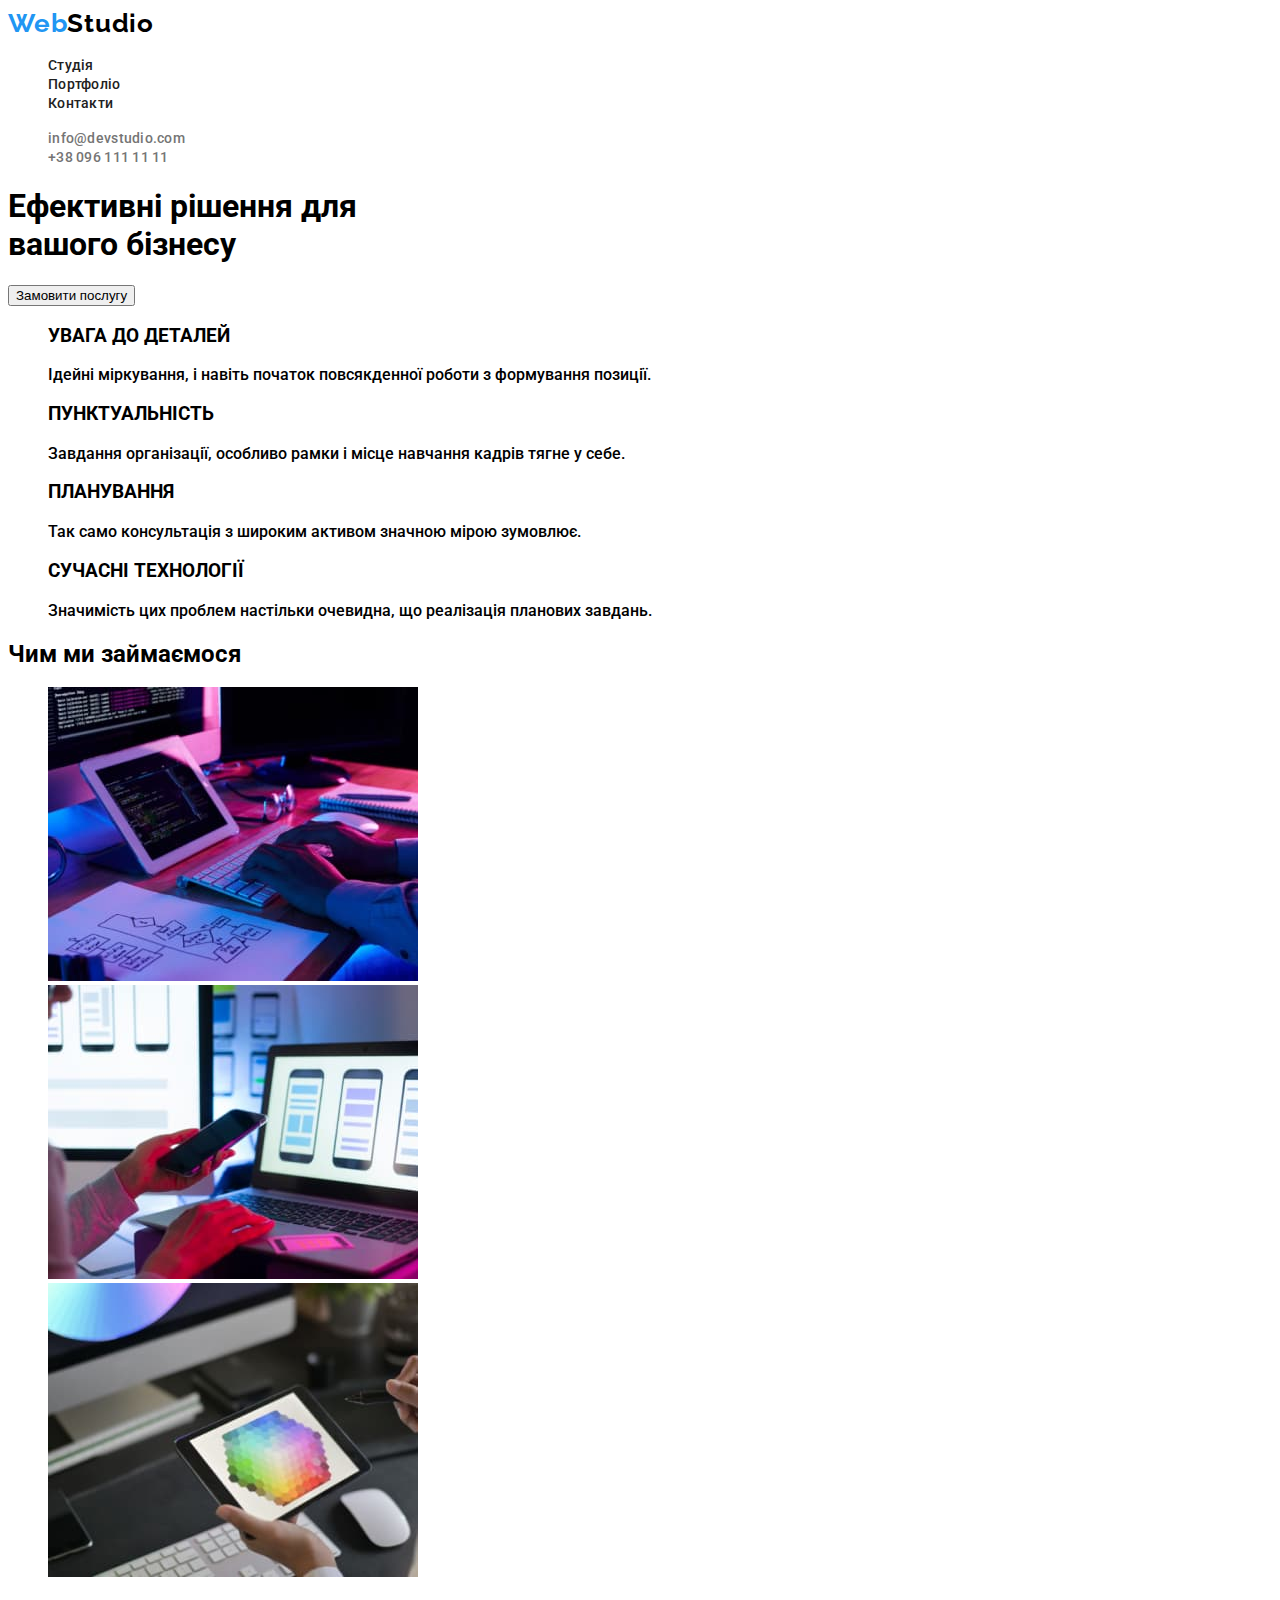
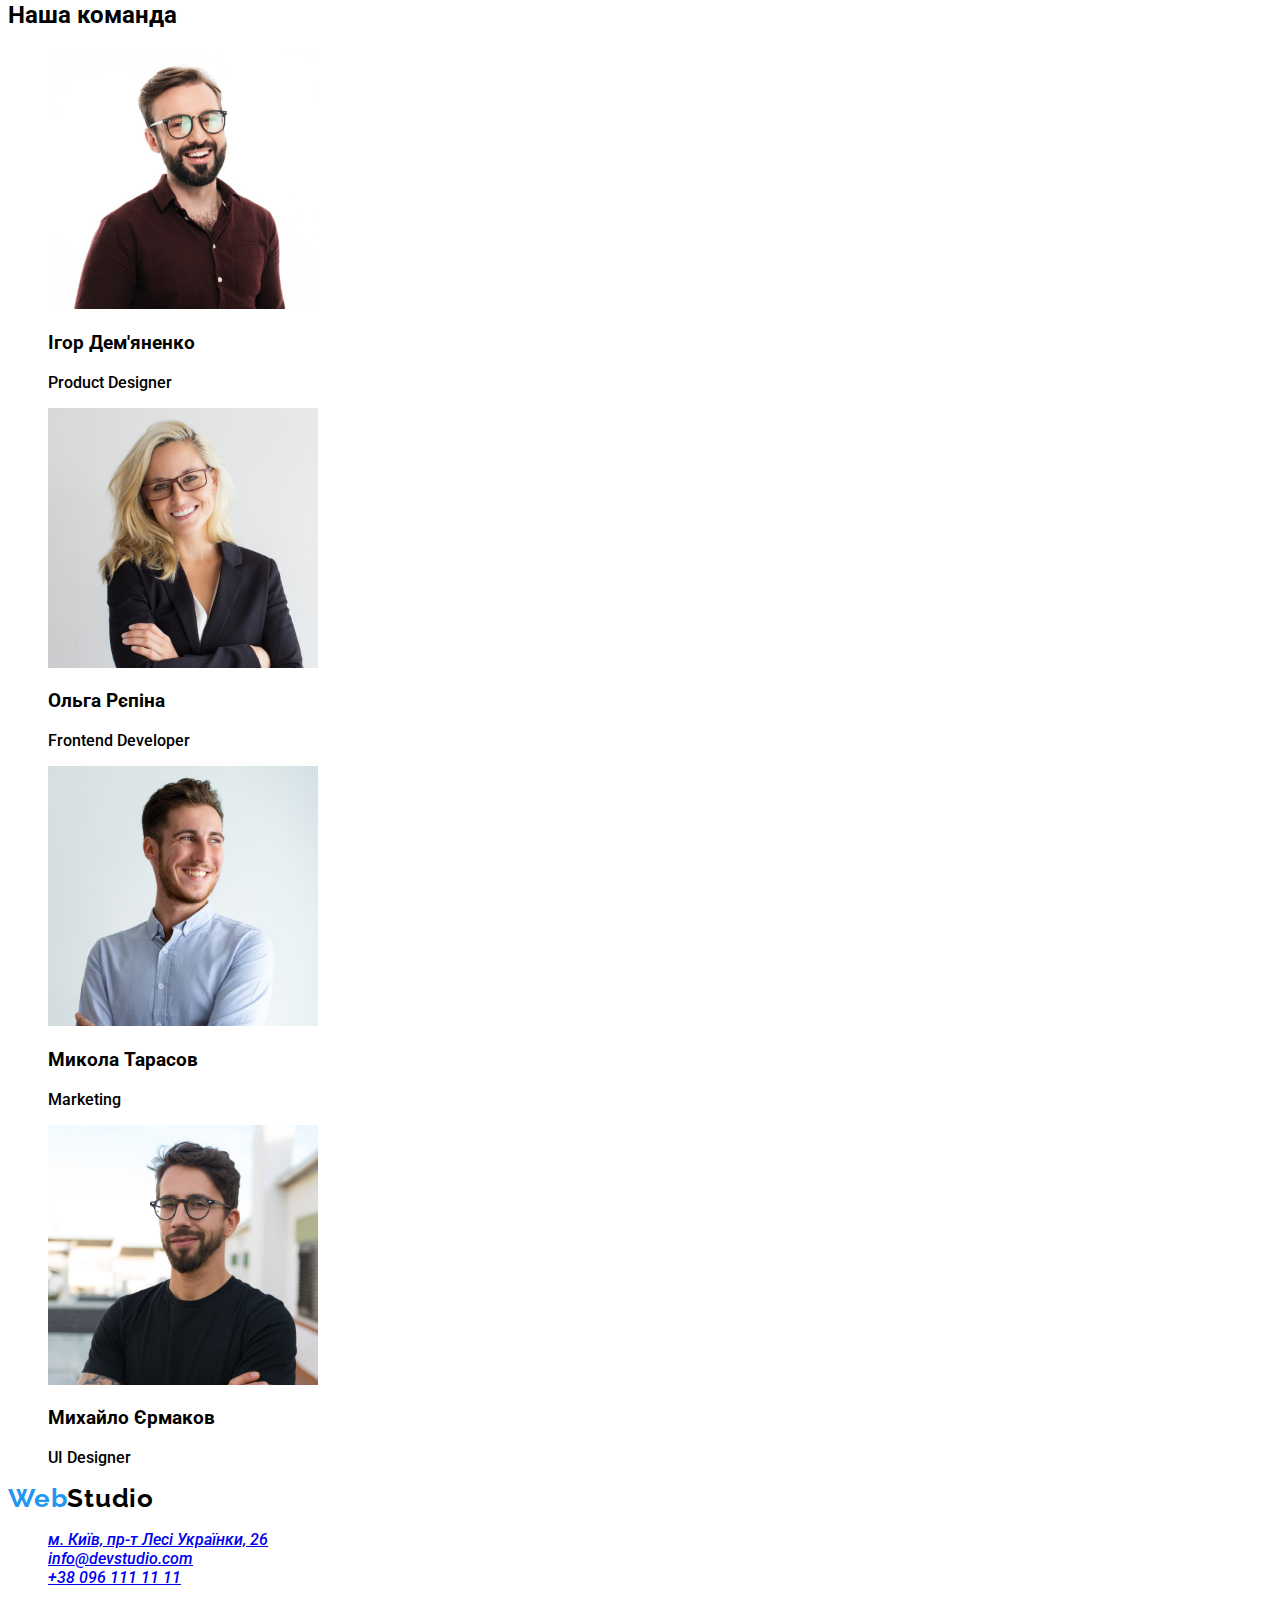
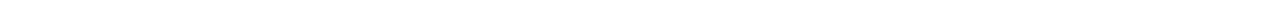
==== index.html @ c60558d8 "setting css" ====
<!DOCTYPE html>
<html lang="uk">
<head>
    <meta charset="UTF-8">
    <meta http-equiv="X-UA-Compatible" content="IE=edge">
    <meta name="viewport" content="width=device-width, initial-scale=1.0">
    <link rel="preconnect" href="https://fonts.googleapis.com">
    <link rel="preconnect" href="https://fonts.gstatic.com" crossorigin>
    <link href="https://fonts.googleapis.com/css2?family=Raleway:wght@700&family=Roboto:wght@400;500;700;900&display=swap" rel="stylesheet">
    <title>WebStudio</title>
    <link rel="stylesheet" href="./css/style.css">
</head>
<body>
    <header class="header">
        <a href="./index.html" class="header-content"><span class="web-content">Web</span>Studio</a>
        <nav class="header-nav">
            <ul class="header-list list">
                <li class="header-item"><a href="./index.html" class="header-link link">Студія</a></li>
                <li class="header-item"><a href="./portfolio.html" class="header-link link">Портфоліо</a></li>
                <li class="header-item"><a href="#address" class="header-link link">Контакти</a></li>
            </ul>
        </nav>
        <ul class="header-contact">
            <li class="header-item list"><a href="mailto:info@devstudio.com" class="mail link">info@devstudio.com</a></li>
            <li class="header-item list"><a href="tel:+380961111111" class="contact link">+38 096 111 11 11</a></li>
        </ul>
    </header>
    <main>
        <!--Шапка-->
        <section>
            <h1 class="title">Ефективні рішення для<br> вашого бізнесу</h1>
            <button type="button">Замовити послугу</button>
        </section>
        <section>
            <!--Особливості-->
            <ul class="">
                <li class="list">
                    <h3>УВАГА ДО ДЕТАЛЕЙ</h3>
                    <p class="text">Ідейні міркування, і навіть початок повсякденної роботи з формування позиції.</p>
                </li>
                <li class="list">
                    <h3>ПУНКТУАЛЬНІСТЬ</h3>
                    <p class="text">Завдання організації, особливо рамки і місце навчання кадрів тягне у себе.</p>
                </li>
                <li class="list">
                    <h3>ПЛАНУВАННЯ</h3>
                    <p class="text">Так само консультація з широким активом значною мірою зумовлює.</p>
                </li>
                <li class="list">
                    <h3>СУЧАСНІ ТЕХНОЛОГІЇ</h3>
                    <p class="text">Значимість цих проблем настільки очевидна, що реалізація планових завдань.</p>
                </li>
            </ul>
        </section>
        <section>
            <!--Чим ми займаємося-->
            <h2>Чим ми займаємося</h2>
            <ul class="">
                <li class="list"><img src="./images/чим_ми_займаємося/box1.jpg" alt="додаток для компютера" width="370" height="294"></li>
                <li class="list"><img src="./images/чим_ми_займаємося/box2.jpg" alt="додаток для телефона" width="370" height="294"></li>
                <li class="list"><img src="./images/чим_ми_займаємося/box3.jpg" alt="додаток для планшету" width="370" height="294"></li>
            </ul>
        </section>
        <section>
            <!--Наша команда-->
            <h2>Наша команда</h2>
            <ul class="">
                <li class="list">
                    <img src="./images/наша_команда/команда1.jpg" alt="Ігор Дем'яненко" width="270" height="260">
                    <h3>Ігор Дем'яненко</h3>
                    <p class="text">Product Designer</p>
                </li>
                <li class="list">
                    <img src="./images/наша_команда/команда2.jpg" alt="Ольга Рєпіна" width="270" height="260">
                    <h3>Ольга Рєпіна</h3>
                    <p class="text">Frontend Developer</p>
                </li>
                <li class="list">
                    <img src="./images/наша_команда/команда3.jpg" alt="Микола Тарасов" width="270" height="260">
                    <h3>Микола Тарасов</h3>
                    <p class="text">Marketing</p>
                </li>
                <li class="list">
                    <img src="./images/наша_команда/команда4.jpg" alt="Михайло Єрмаков" width="270" height="260">
                    <h3>Михайло Єрмаков</h3>
                    <p class="text">UI Designer</p>
                </li>
            </ul>
        </section>
    </main>
    <footer class="footer">
        <a href="./index.html" class="footer-content"><span class="web-content">Web</span>Studio</a>
        <address id="address">
        <ul class="">
            <li class="footer-item list"><a href="https://goo.gl/maps/LxJnKi2YJGoGmcJx7" target=”_blank” rel="nofollow noopener noreferrer" class="address">м. Київ, пр-т Лесі Українки, 26</a></li>
            <li class="footer-item list"><a href="mailto:info@devstudio.com" class="mail">info@devstudio.com</a></li>
            <li class="footer-item list"><a href="tel:+380961111111" class="contact">+38 096 111 11 11</a></li>
        </ul>
        </address>
    </footer>
</body>
</html>
---- css/style.css ----
:root {
    --secondary-text-color: #212121;
    --accent-color: #2196F3;
}

body {
    font-family: "Roboto", sans-serif;
    font-weight: 500;
}

.list {
    list-style: none;
}

.link {
    text-decoration: none;
}

.header {
    background-color: #ffffff;
    text-decoration: none;
}

.header-content,
.footer-content {
    font-family: 'Raleway';
    font-style: normal;
    font-weight: 700;
    font-size: 26px;
    line-height: 31px;
    letter-spacing: 0.03em;
    color: #000000;
    text-decoration: none;
}

.web-content {
    color: #2196F3;
}

.link:hover,
.link:focus {
    color: var(--accent-color);
}

.header-link {
    font-style: normal;
    font-size: 14px;
    line-height: 16px;
    letter-spacing: 0.02em;
    color: var(--secondary-text-color);
}

.header-contact a {
    font-size: 14px;
    line-height: 16px;
    letter-spacing: 0.02em;
    color: #757575;
}
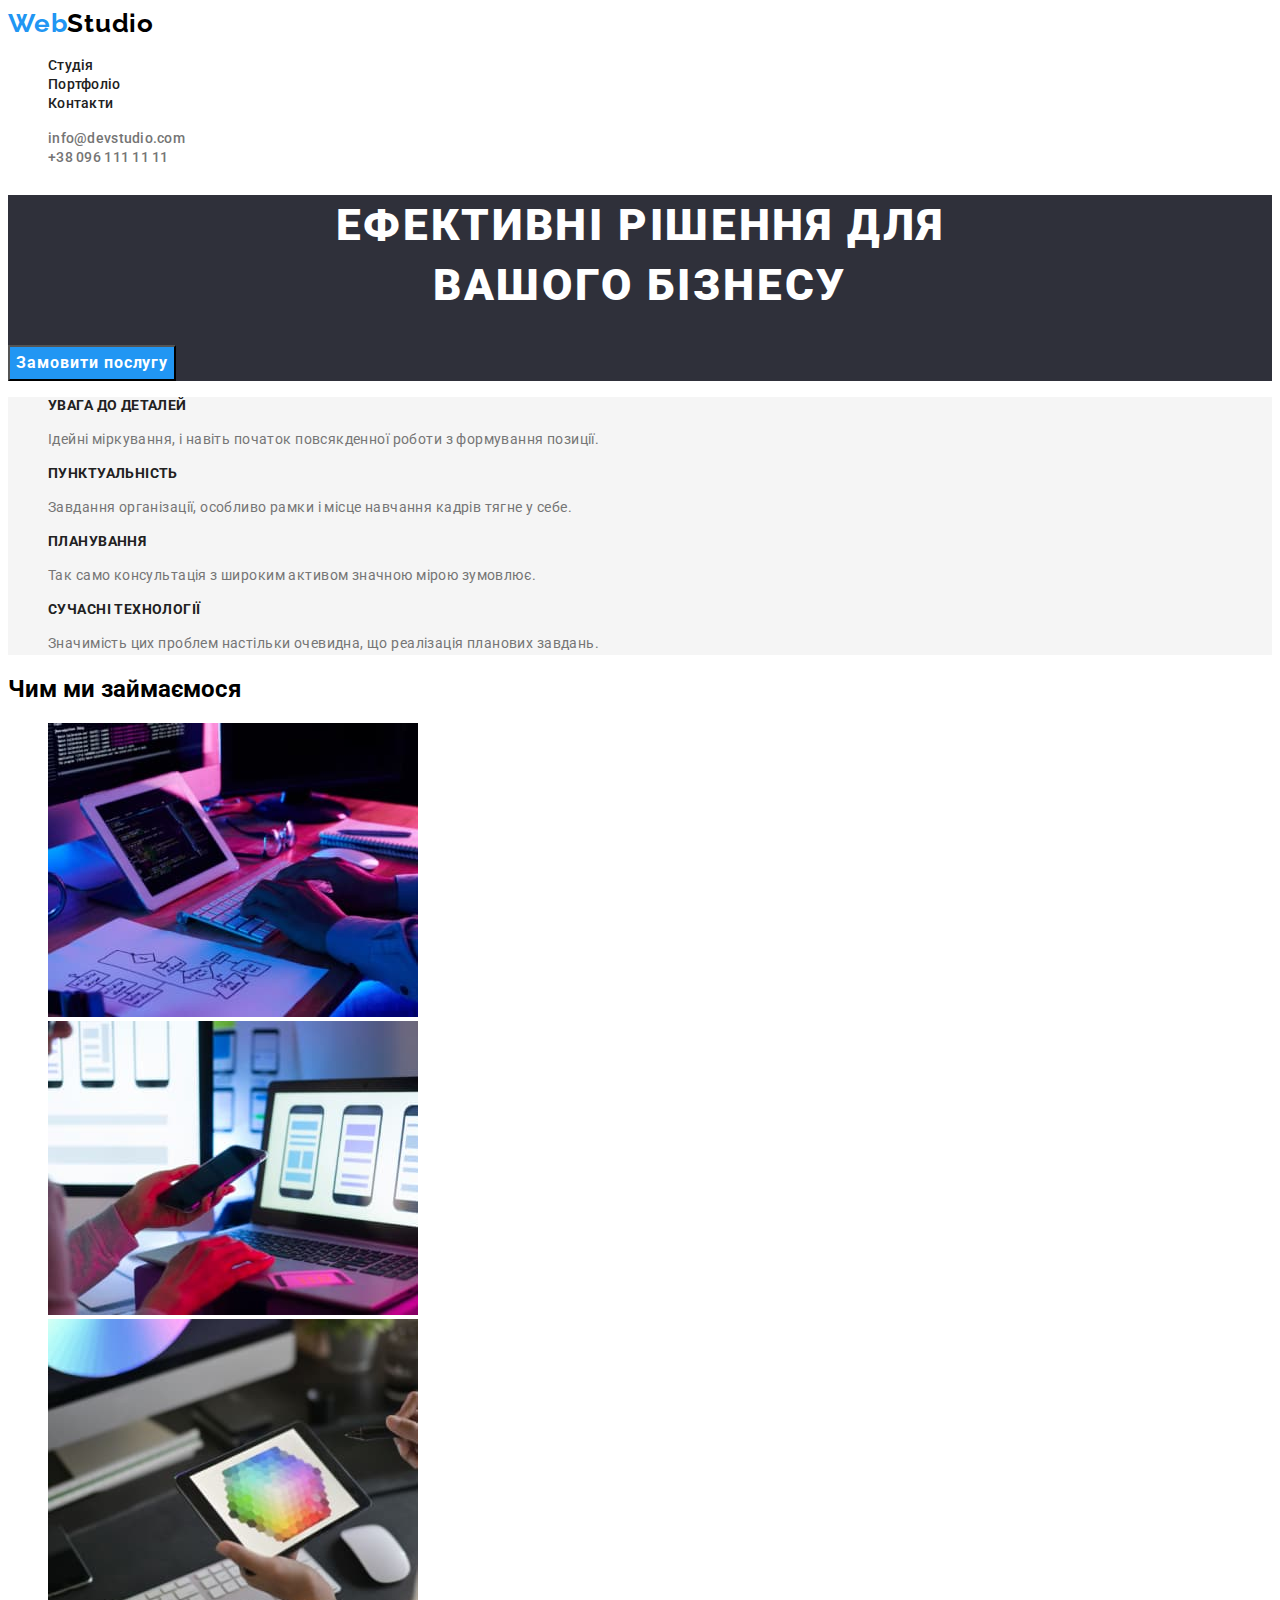
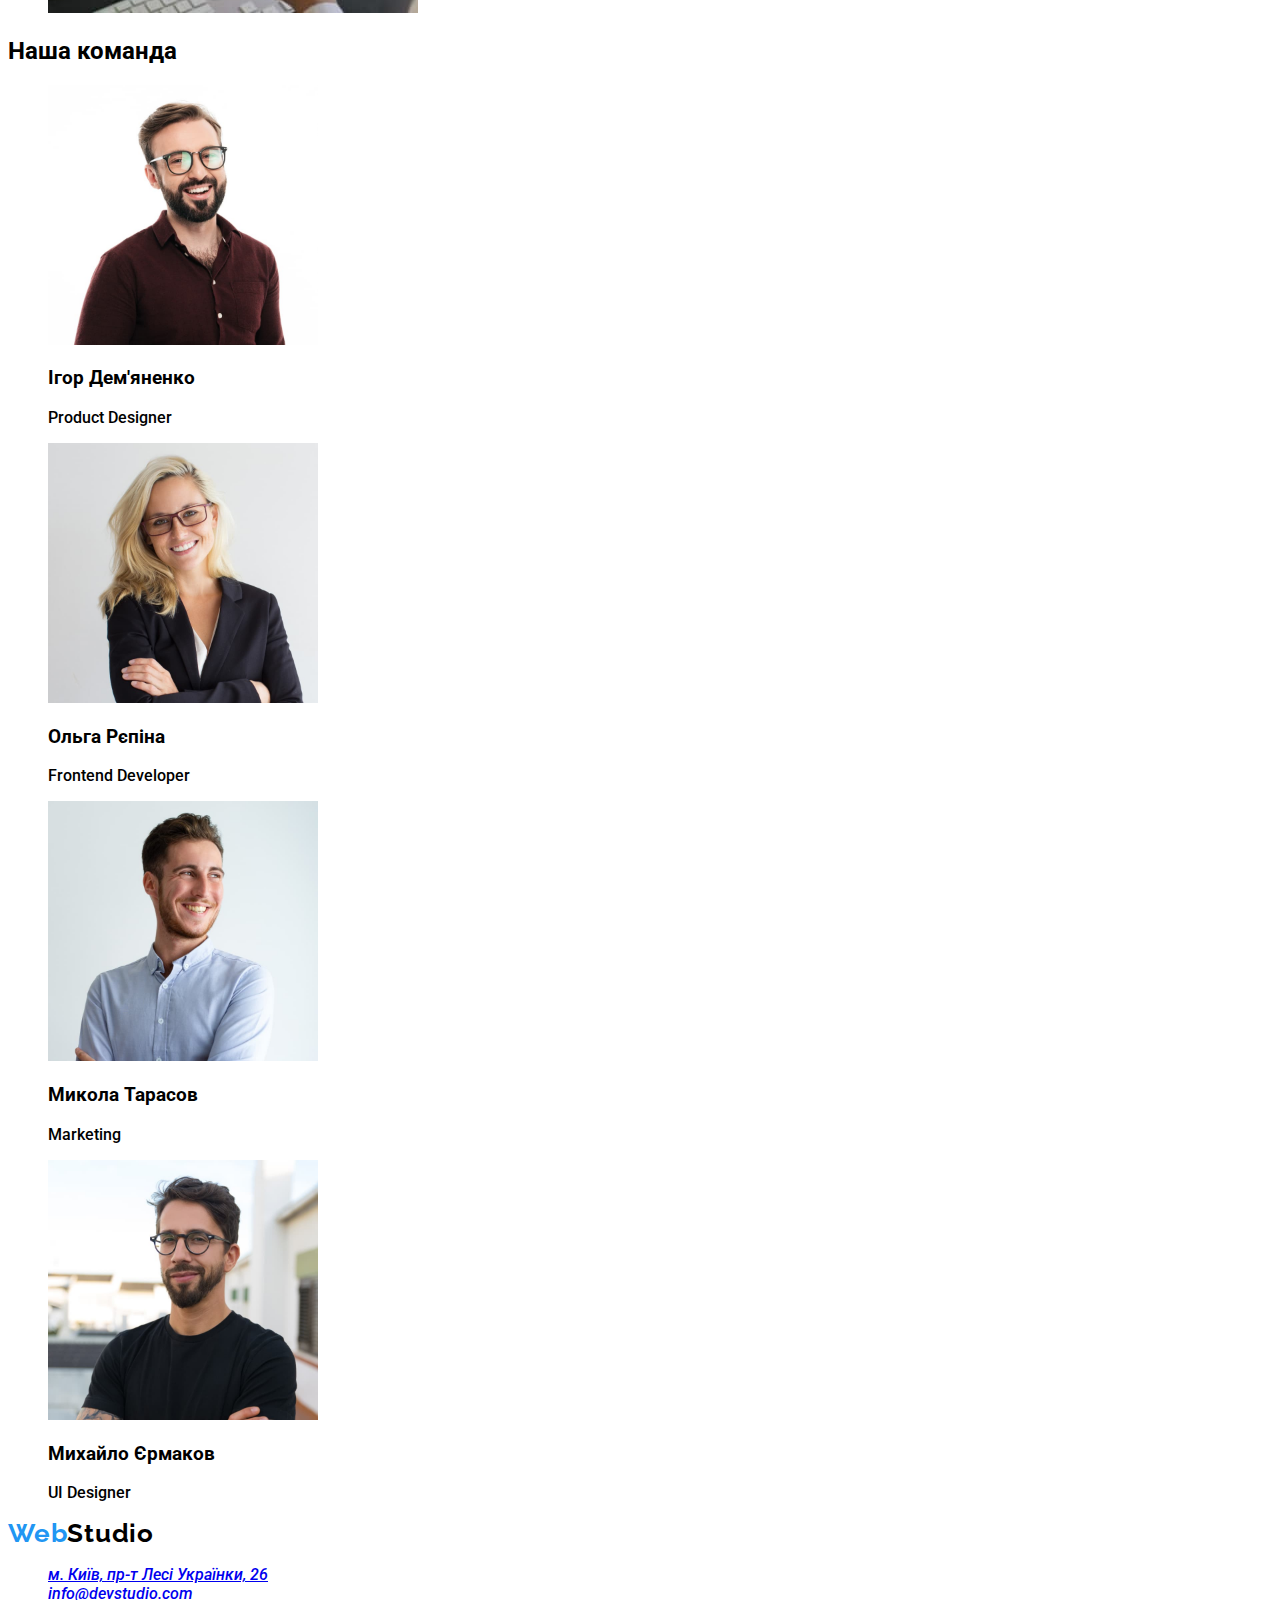
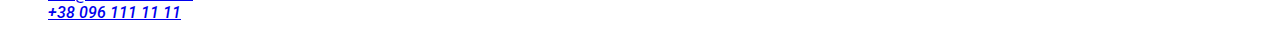
==== commit 20e71987: "setting css continuation" ====
--- a/index.html
+++ b/index.html
@@ -25,30 +25,30 @@
             <li class="header-item list"><a href="tel:+380961111111" class="contact link">+38 096 111 11 11</a></li>
         </ul>
     </header>
-    <main>
+    <main class="main">
         <!--Шапка-->
-        <section>
+        <section class="hero-title">
             <h1 class="title">Ефективні рішення для<br> вашого бізнесу</h1>
-            <button type="button">Замовити послугу</button>
+            <button type="button" class="hero-btn">Замовити послугу</button>
         </section>
-        <section>
-            <!--Особливості-->
-            <ul class="">
-                <li class="list">
-                    <h3>УВАГА ДО ДЕТАЛЕЙ</h3>
-                    <p class="text">Ідейні міркування, і навіть початок повсякденної роботи з формування позиції.</p>
+        <!--Особливості-->
+        <section class="features">
+            <ul class="-lisfeaturest">
+                <li class="features-item list">
+                    <h3 class="features-title">УВАГА ДО ДЕТАЛЕЙ</h3>
+                    <p class="features-text">Ідейні міркування, і навіть початок повсякденної роботи з формування позиції.</p>
                 </li>
-                <li class="list">
-                    <h3>ПУНКТУАЛЬНІСТЬ</h3>
-                    <p class="text">Завдання організації, особливо рамки і місце навчання кадрів тягне у себе.</p>
+                <li class="features-item list">
+                    <h3 class="features-title">ПУНКТУАЛЬНІСТЬ</h3>
+                    <p class="features-text">Завдання організації, особливо рамки і місце навчання кадрів тягне у себе.</p>
                 </li>
-                <li class="list">
-                    <h3>ПЛАНУВАННЯ</h3>
-                    <p class="text">Так само консультація з широким активом значною мірою зумовлює.</p>
+                <li class="features-item list">
+                    <h3 class="features-title">ПЛАНУВАННЯ</h3>
+                    <p class="features-text">Так само консультація з широким активом значною мірою зумовлює.</p>
                 </li>
-                <li class="list">
-                    <h3>СУЧАСНІ ТЕХНОЛОГІЇ</h3>
-                    <p class="text">Значимість цих проблем настільки очевидна, що реалізація планових завдань.</p>
+                <li class="features-item list">
+                    <h3 class="features-title">СУЧАСНІ ТЕХНОЛОГІЇ</h3>
+                    <p class="features-text">Значимість цих проблем настільки очевидна, що реалізація планових завдань.</p>
                 </li>
             </ul>
         </section>
@@ -91,7 +91,7 @@
     <footer class="footer">
         <a href="./index.html" class="footer-content"><span class="web-content">Web</span>Studio</a>
         <address id="address">
-        <ul class="">
+        <ul class="footer-contact">
             <li class="footer-item list"><a href="https://goo.gl/maps/LxJnKi2YJGoGmcJx7" target=”_blank” rel="nofollow noopener noreferrer" class="address">м. Київ, пр-т Лесі Українки, 26</a></li>
             <li class="footer-item list"><a href="mailto:info@devstudio.com" class="mail">info@devstudio.com</a></li>
             <li class="footer-item list"><a href="tel:+380961111111" class="contact">+38 096 111 11 11</a></li>
--- a/css/style.css
+++ b/css/style.css
@@ -15,6 +15,8 @@
 .link {
     text-decoration: none;
 }
+
+/* header */
 
 .header {
     background-color: #ffffff;
@@ -34,7 +36,7 @@
 }
 
 .web-content {
-    color: #2196F3;
+    color: var(--accent-color);
 }
 
 .link:hover,
@@ -55,4 +57,63 @@
     line-height: 16px;
     letter-spacing: 0.02em;
     color: #757575;
-}+}
+
+/* main */
+
+.hero-title,
+.title {
+    font-family: 'Roboto';
+    font-style: normal;
+    font-weight: 900;
+    font-size: 44px;
+    line-height: 60px;
+    text-align: center;
+    letter-spacing: 0.06em;
+    text-transform: uppercase;
+    color: #FFFFFF;
+    background-color: #2F303A;
+}
+
+.hero-btn, .button{
+    font-family: 'Roboto';
+    font-style: normal;
+    font-weight: 700;
+    font-size: 16px;
+    line-height: 30px;
+    display: flex;
+    align-items: center;
+    text-align: center;
+    letter-spacing: 0.06em;
+    background-color: #2196F3;
+    color: #FFFFFF;
+}
+
+/* особливості */
+
+.features {
+    background-color: #F5F5F5;
+}
+
+.features-title {
+    font-family: 'Roboto';
+    font-style: normal;
+    font-weight: 700;
+    font-size: 14px;
+    line-height: 16px;
+    letter-spacing: 0.03em;
+    text-transform: uppercase;
+    color: #212121;
+}
+
+.features-text {
+    font-family: 'Roboto';
+    font-style: normal;
+    font-weight: 400;
+    font-size: 14px;
+    line-height: 24px;
+    letter-spacing: 0.03em;
+    color: #757575;
+}
+
+/* Чим ми займаємося */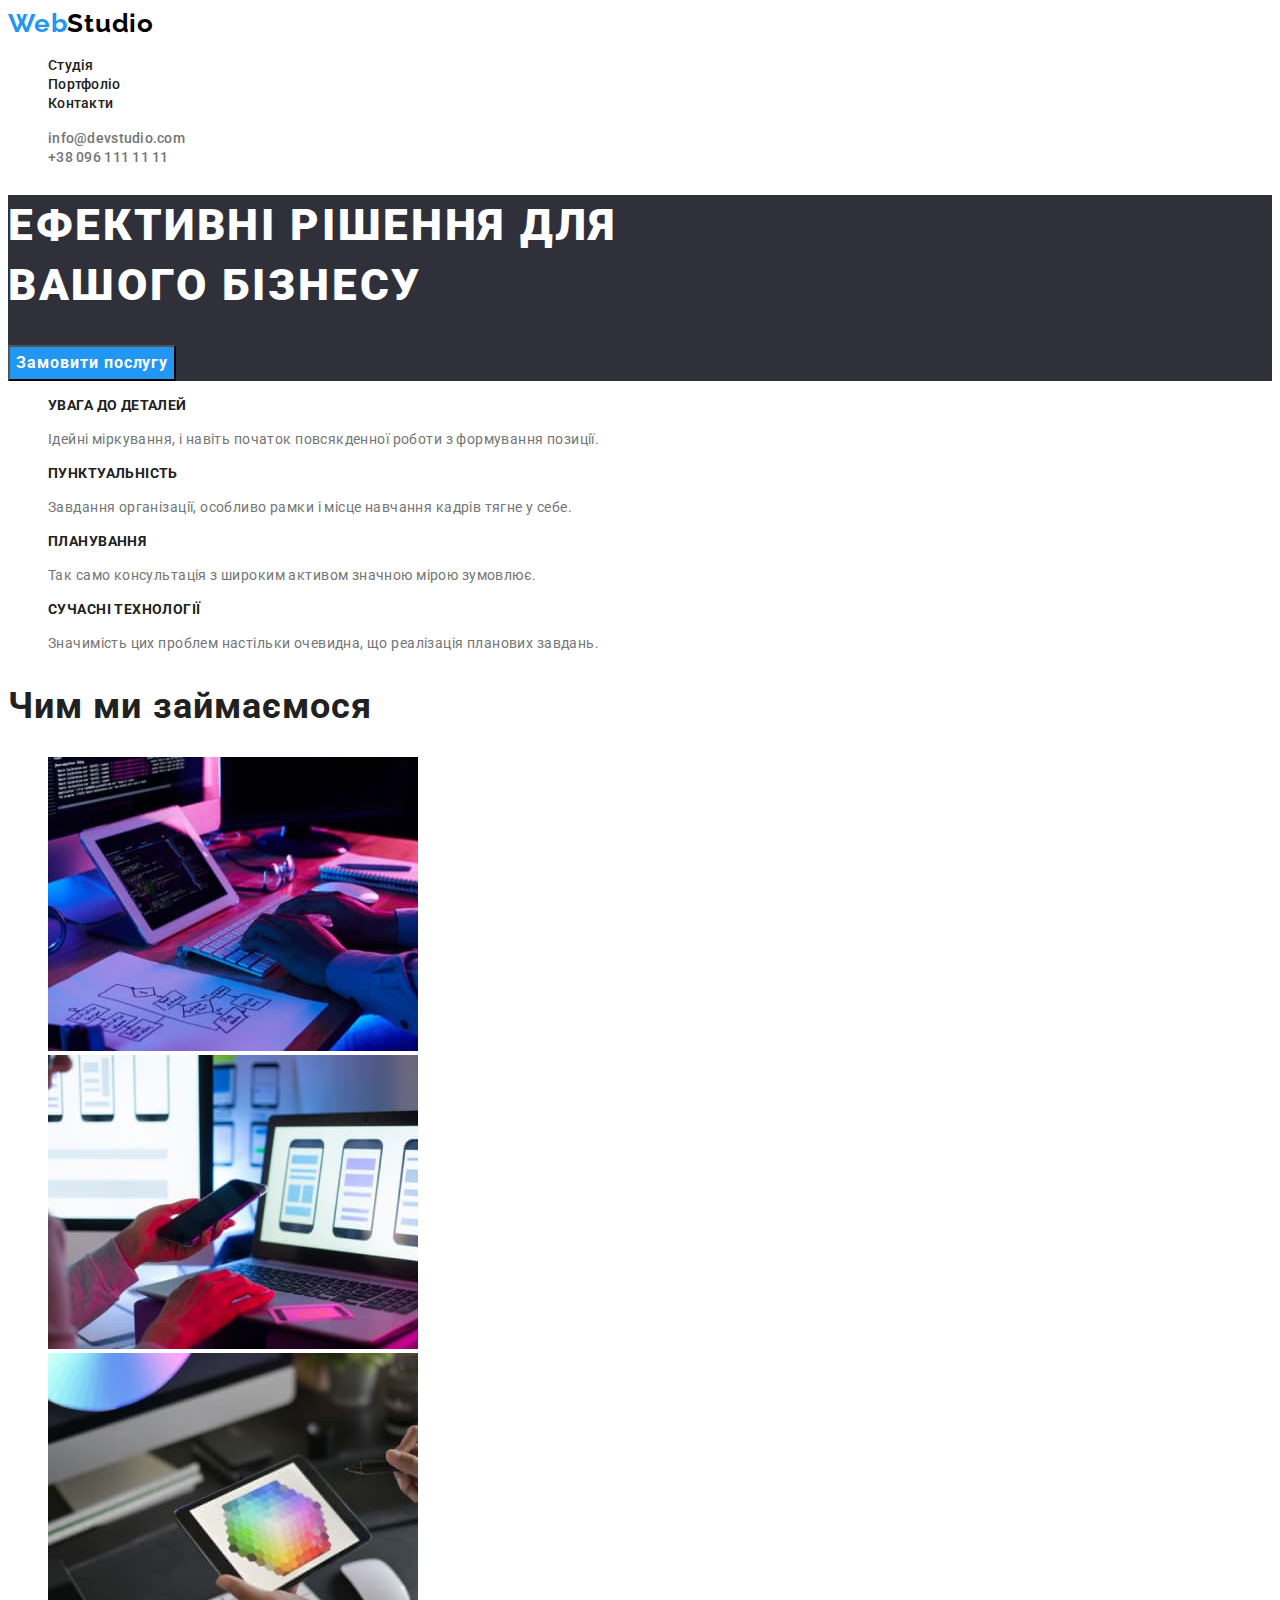
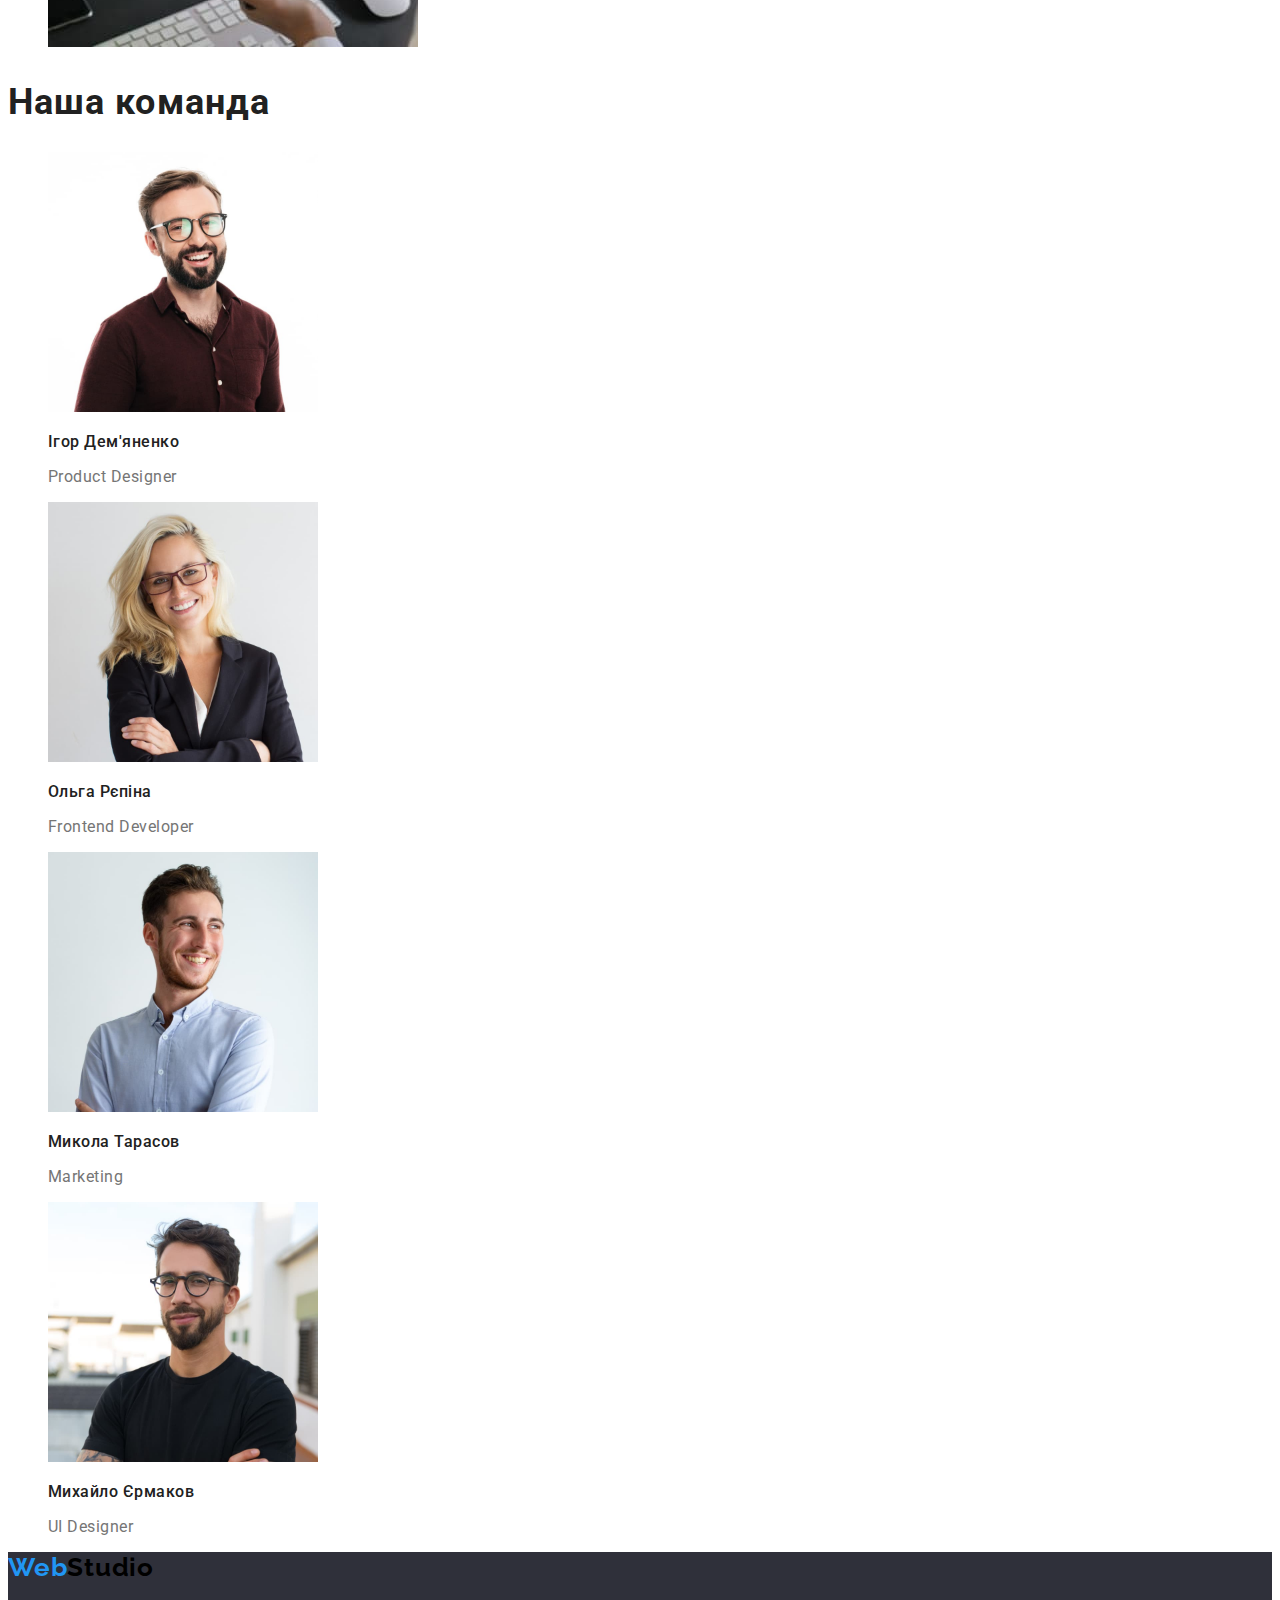
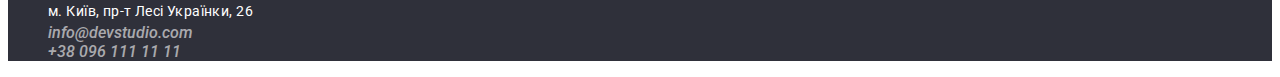
==== commit 4cb4b613: "stylization" ====
--- a/index.html
+++ b/index.html
@@ -33,7 +33,8 @@
         </section>
         <!--Особливості-->
         <section class="features">
-            <ul class="-lisfeaturest">
+            <h2 class="visually-hidden">Особливості</h2>
+            <ul class="features-list">
                 <li class="features-item list">
                     <h3 class="features-title">УВАГА ДО ДЕТАЛЕЙ</h3>
                     <p class="features-text">Ідейні міркування, і навіть початок повсякденної роботи з формування позиції.</p>
@@ -52,37 +53,37 @@
                 </li>
             </ul>
         </section>
-        <section>
-            <!--Чим ми займаємося-->
-            <h2>Чим ми займаємося</h2>
-            <ul class="">
-                <li class="list"><img src="./images/чим_ми_займаємося/box1.jpg" alt="додаток для компютера" width="370" height="294"></li>
-                <li class="list"><img src="./images/чим_ми_займаємося/box2.jpg" alt="додаток для телефона" width="370" height="294"></li>
-                <li class="list"><img src="./images/чим_ми_займаємося/box3.jpg" alt="додаток для планшету" width="370" height="294"></li>
+        <!--Чим ми займаємося-->
+        <section class="classes">
+            <h2 class="classes-title">Чим ми займаємося</h2>
+            <ul class="classes-list">
+                <li class="classes-item list"><img src="./images/чим_ми_займаємося/box1.jpg" alt="додаток для компютера" width="370" height="294" class="classes-box"></li>
+                <li class="classes-item list"><img src="./images/чим_ми_займаємося/box2.jpg" alt="додаток для телефона" width="370" height="294" class="classes-box"></li>
+                <li class="classes-item list"><img src="./images/чим_ми_займаємося/box3.jpg" alt="додаток для планшету" width="370" height="294" class="classes-box"></li>
             </ul>
         </section>
         <section>
             <!--Наша команда-->
-            <h2>Наша команда</h2>
-            <ul class="">
-                <li class="list">
-                    <img src="./images/наша_команда/команда1.jpg" alt="Ігор Дем'яненко" width="270" height="260">
-                    <h3>Ігор Дем'яненко</h3>
+            <h2 class="team-title">Наша команда</h2>
+            <ul class="team-list">
+                <li class="team-item list">
+                    <img src="./images/наша_команда/команда1.jpg" alt="Ігор Дем'яненко" width="270" height="260" class="team-card">
+                    <h3 class="our-team">Ігор Дем'яненко</h3>
                     <p class="text">Product Designer</p>
                 </li>
-                <li class="list">
-                    <img src="./images/наша_команда/команда2.jpg" alt="Ольга Рєпіна" width="270" height="260">
-                    <h3>Ольга Рєпіна</h3>
+                <li class="team-item list">
+                    <img src="./images/наша_команда/команда2.jpg" alt="Ольга Рєпіна" width="270" height="260" class="team-card">
+                    <h3 class="our-team">Ольга Рєпіна</h3>
                     <p class="text">Frontend Developer</p>
                 </li>
-                <li class="list">
-                    <img src="./images/наша_команда/команда3.jpg" alt="Микола Тарасов" width="270" height="260">
-                    <h3>Микола Тарасов</h3>
+                <li class="team-item list">
+                    <img src="./images/наша_команда/команда3.jpg" alt="Микола Тарасов" width="270" height="260" class="team-card">
+                    <h3 class="our-team">Микола Тарасов</h3>
                     <p class="text">Marketing</p>
                 </li>
-                <li class="list">
-                    <img src="./images/наша_команда/команда4.jpg" alt="Михайло Єрмаков" width="270" height="260">
-                    <h3>Михайло Єрмаков</h3>
+                <li class="team-item list">
+                    <img src="./images/наша_команда/команда4.jpg" alt="Михайло Єрмаков" width="270" height="260" class="team-card">
+                    <h3 class="our-team">Михайло Єрмаков</h3>
                     <p class="text">UI Designer</p>
                 </li>
             </ul>
@@ -93,8 +94,8 @@
         <address id="address">
         <ul class="footer-contact">
             <li class="footer-item list"><a href="https://goo.gl/maps/LxJnKi2YJGoGmcJx7" target=”_blank” rel="nofollow noopener noreferrer" class="address">м. Київ, пр-т Лесі Українки, 26</a></li>
-            <li class="footer-item list"><a href="mailto:info@devstudio.com" class="mail">info@devstudio.com</a></li>
-            <li class="footer-item list"><a href="tel:+380961111111" class="contact">+38 096 111 11 11</a></li>
+            <li class="footer-items list"><a href="mailto:info@devstudio.com" class="mail">info@devstudio.com</a></li>
+            <li class="footer-items list"><a href="tel:+380961111111" class="contact">+38 096 111 11 11</a></li>
         </ul>
         </address>
     </footer>
--- a/css/style.css
+++ b/css/style.css
@@ -1,5 +1,6 @@
 :root {
     --secondary-text-color: #212121;
+    --secondary-bcg-color: #F5F5F5;
     --accent-color: #2196F3;
 }
 
@@ -68,7 +69,7 @@
     font-weight: 900;
     font-size: 44px;
     line-height: 60px;
-    text-align: center;
+    /* text-align: center; */
     letter-spacing: 0.06em;
     text-transform: uppercase;
     color: #FFFFFF;
@@ -91,8 +92,22 @@
 
 /* особливості */
 
-.features {
-    background-color: #F5F5F5;
+.features,
+.classes {
+    color: var(--secondary-bcg-color);
+}
+
+.visually-hidden {
+    position: absolute;
+    white-space: nowrap;
+    width: 1px;
+    height: 1px;
+    overflow: hidden;
+    border: 0;
+    padding: 0;
+    clip: rect(0 0 0 0);
+    clip-path: inset(50%);
+    margin: -1px;
 }
 
 .features-title {
@@ -103,7 +118,7 @@
     line-height: 16px;
     letter-spacing: 0.03em;
     text-transform: uppercase;
-    color: #212121;
+    color: var(--secondary-text-color);
 }
 
 .features-text {
@@ -116,4 +131,72 @@
     color: #757575;
 }
 
-/* Чим ми займаємося */+/* чим ми займаємося */
+
+.classes-title {
+    font-family: 'Roboto';
+    font-style: normal;
+    font-weight: 700;
+    font-size: 36px;
+    line-height: 42px;
+    /* text-align: center; */
+    letter-spacing: 0.03em;
+    color: var(--secondary-text-color);
+}
+
+/* наша команда */
+
+.team-title {
+    font-family: 'Roboto';
+    font-style: normal;
+    font-weight: 700;
+    font-size: 36px;
+    line-height: 42px;
+    /* text-align: center; */
+    letter-spacing: 0.03em;
+    color: var(--secondary-text-color)
+}
+
+.our-team {
+    font-family: 'Roboto';
+    font-style: normal;
+    font-weight: 500;
+    font-size: 16px;
+    line-height: 19px;
+    /* text-align: center; */
+    letter-spacing: 0.03em;
+    color: var(--secondary-text-color)
+}
+
+.text {
+    font-family: 'Roboto';
+    font-style: normal;
+    font-weight: 400;
+    font-size: 16px;
+    line-height: 19px;
+    /* text-align: center; */
+    letter-spacing: 0.03em;
+    color: #757575;
+}
+
+/* footer */
+
+.footer {
+    background-color: #2F303A;
+}
+
+.footer-item a {
+    font-family: 'Roboto';
+    font-style: normal;
+    font-weight: 400;
+    font-size: 14px;
+    line-height: 24px;
+    letter-spacing: 0.03em;
+    text-decoration: none;
+    color: #FFFFFF;
+}
+
+.footer-items a {
+    text-decoration: none;
+    color: rgba(255, 255, 255, 0.6);
+}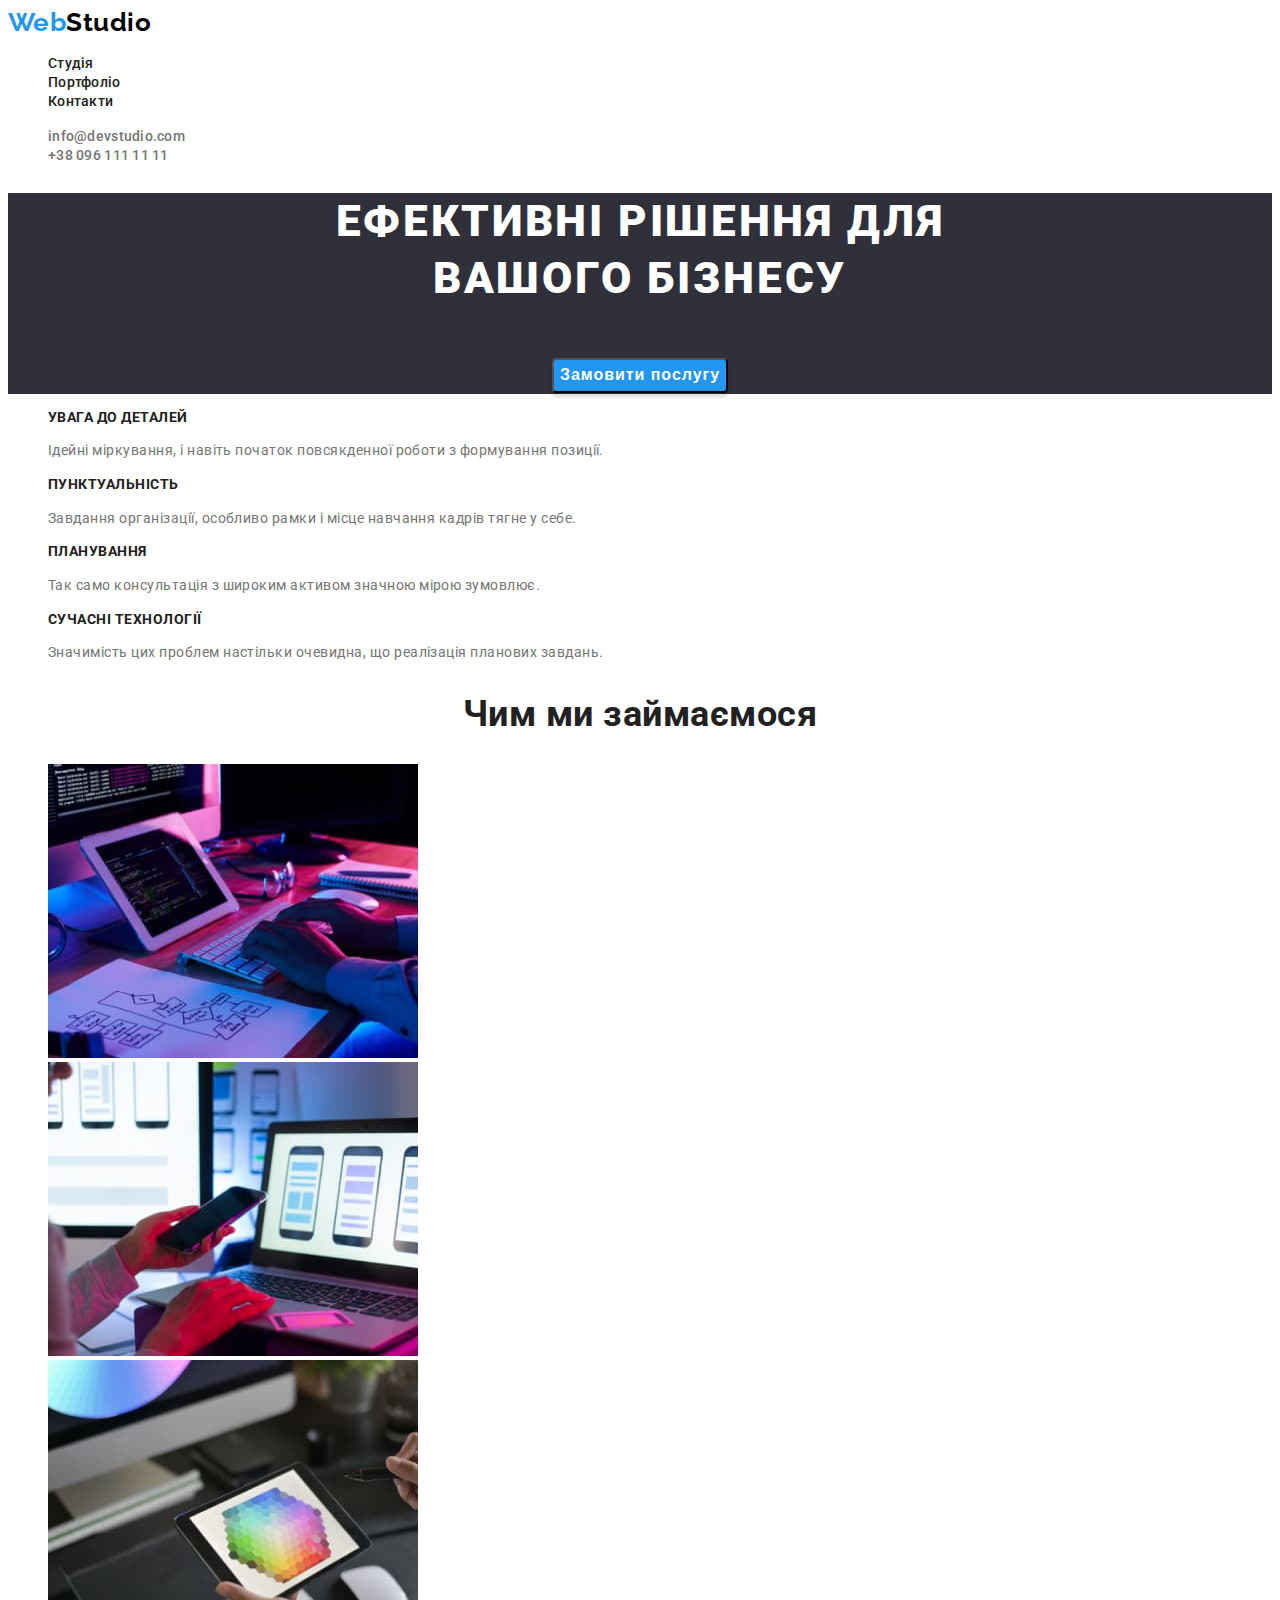
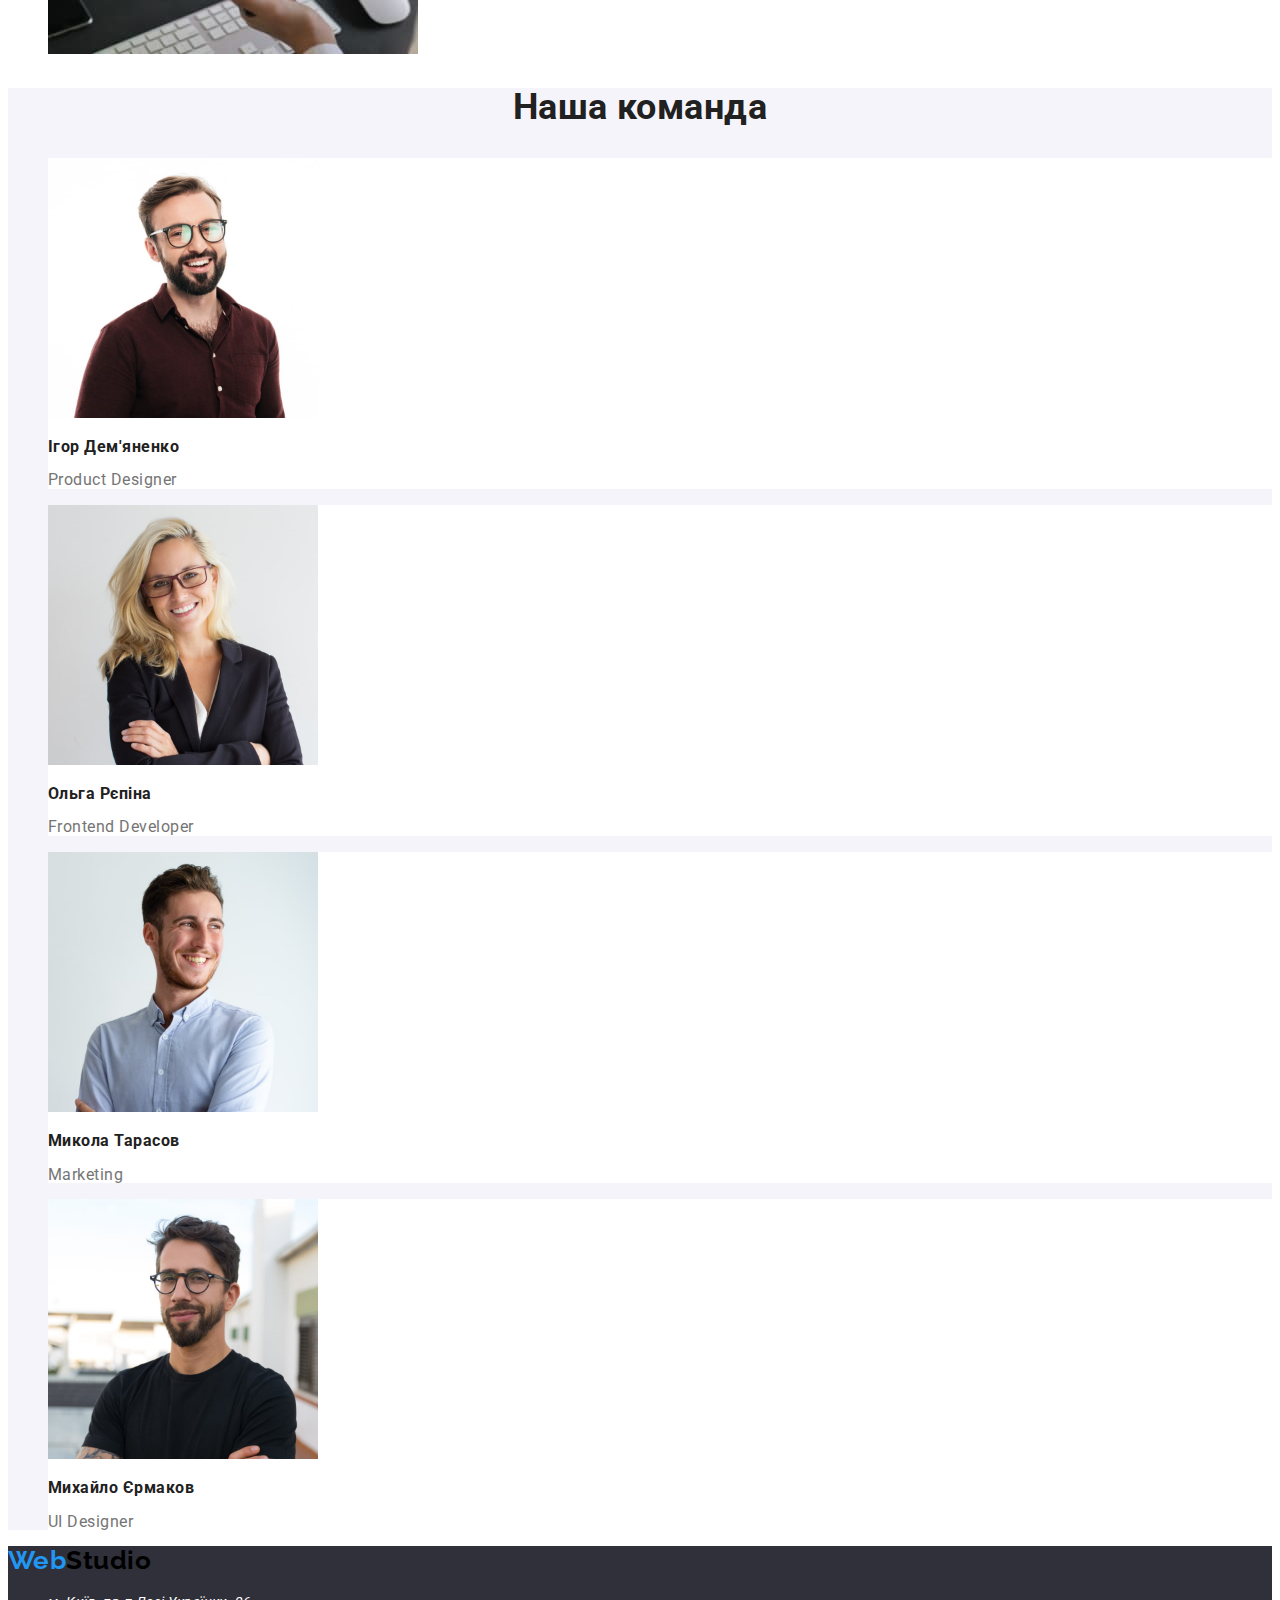
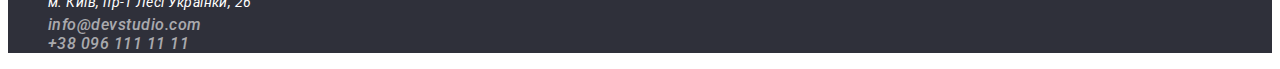
==== commit 37349d14: "fix style" ====
--- a/index.html
+++ b/index.html
@@ -1,103 +1,183 @@
 <!DOCTYPE html>
 <html lang="uk">
-<head>
-    <meta charset="UTF-8">
-    <meta http-equiv="X-UA-Compatible" content="IE=edge">
-    <meta name="viewport" content="width=device-width, initial-scale=1.0">
-    <link rel="preconnect" href="https://fonts.googleapis.com">
-    <link rel="preconnect" href="https://fonts.gstatic.com" crossorigin>
-    <link href="https://fonts.googleapis.com/css2?family=Raleway:wght@700&family=Roboto:wght@400;500;700;900&display=swap" rel="stylesheet">
+  <head>
+    <meta charset="UTF-8" />
+    <meta http-equiv="X-UA-Compatible" content="IE=edge" />
+    <meta name="viewport" content="width=device-width, initial-scale=1.0" />
+    <link rel="preconnect" href="https://fonts.googleapis.com" />
+    <link rel="preconnect" href="https://fonts.gstatic.com" crossorigin />
+    <link
+      href="https://fonts.googleapis.com/css2?family=Raleway:wght@700&family=Roboto:wght@400;500;700;900&display=swap"
+      rel="stylesheet"
+    />
     <title>WebStudio</title>
-    <link rel="stylesheet" href="./css/style.css">
-</head>
-<body>
+    <link rel="stylesheet" href="./css/style.css" />
+  </head>
+  <body>
     <header class="header">
-        <a href="./index.html" class="header-content"><span class="web-content">Web</span>Studio</a>
-        <nav class="header-nav">
-            <ul class="header-list list">
-                <li class="header-item"><a href="./index.html" class="header-link link">Студія</a></li>
-                <li class="header-item"><a href="./portfolio.html" class="header-link link">Портфоліо</a></li>
-                <li class="header-item"><a href="#address" class="header-link link">Контакти</a></li>
-            </ul>
-        </nav>
-        <ul class="header-contact">
-            <li class="header-item list"><a href="mailto:info@devstudio.com" class="mail link">info@devstudio.com</a></li>
-            <li class="header-item list"><a href="tel:+380961111111" class="contact link">+38 096 111 11 11</a></li>
+      <a href="./index.html" class="header-content"><span class="web-content">Web</span>Studio</a>
+      <nav class="header-nav">
+        <ul class="header-list list">
+          <li class="header-item"><a href="./index.html" class="header-link link">Студія</a></li>
+          <li class="header-item">
+            <a href="./portfolio.html" class="header-link link">Портфоліо</a>
+          </li>
+          <li class="header-item"><a href="#address" class="header-link link">Контакти</a></li>
         </ul>
+      </nav>
+      <ul class="header-contact">
+        <li class="header-item list">
+          <a href="mailto:info@devstudio.com" class="mail link">info@devstudio.com</a>
+        </li>
+        <li class="header-item list">
+          <a href="tel:+380961111111" class="contact link">+38 096 111 11 11</a>
+        </li>
+      </ul>
     </header>
     <main class="main">
-        <!--Шапка-->
-        <section class="hero-title">
-            <h1 class="title">Ефективні рішення для<br> вашого бізнесу</h1>
-            <button type="button" class="hero-btn">Замовити послугу</button>
-        </section>
-        <!--Особливості-->
-        <section class="features">
-            <h2 class="visually-hidden">Особливості</h2>
-            <ul class="features-list">
-                <li class="features-item list">
-                    <h3 class="features-title">УВАГА ДО ДЕТАЛЕЙ</h3>
-                    <p class="features-text">Ідейні міркування, і навіть початок повсякденної роботи з формування позиції.</p>
-                </li>
-                <li class="features-item list">
-                    <h3 class="features-title">ПУНКТУАЛЬНІСТЬ</h3>
-                    <p class="features-text">Завдання організації, особливо рамки і місце навчання кадрів тягне у себе.</p>
-                </li>
-                <li class="features-item list">
-                    <h3 class="features-title">ПЛАНУВАННЯ</h3>
-                    <p class="features-text">Так само консультація з широким активом значною мірою зумовлює.</p>
-                </li>
-                <li class="features-item list">
-                    <h3 class="features-title">СУЧАСНІ ТЕХНОЛОГІЇ</h3>
-                    <p class="features-text">Значимість цих проблем настільки очевидна, що реалізація планових завдань.</p>
-                </li>
-            </ul>
-        </section>
-        <!--Чим ми займаємося-->
-        <section class="classes">
-            <h2 class="classes-title">Чим ми займаємося</h2>
-            <ul class="classes-list">
-                <li class="classes-item list"><img src="./images/чим_ми_займаємося/box1.jpg" alt="додаток для компютера" width="370" height="294" class="classes-box"></li>
-                <li class="classes-item list"><img src="./images/чим_ми_займаємося/box2.jpg" alt="додаток для телефона" width="370" height="294" class="classes-box"></li>
-                <li class="classes-item list"><img src="./images/чим_ми_займаємося/box3.jpg" alt="додаток для планшету" width="370" height="294" class="classes-box"></li>
-            </ul>
-        </section>
-        <section>
-            <!--Наша команда-->
-            <h2 class="team-title">Наша команда</h2>
-            <ul class="team-list">
-                <li class="team-item list">
-                    <img src="./images/наша_команда/команда1.jpg" alt="Ігор Дем'яненко" width="270" height="260" class="team-card">
-                    <h3 class="our-team">Ігор Дем'яненко</h3>
-                    <p class="text">Product Designer</p>
-                </li>
-                <li class="team-item list">
-                    <img src="./images/наша_команда/команда2.jpg" alt="Ольга Рєпіна" width="270" height="260" class="team-card">
-                    <h3 class="our-team">Ольга Рєпіна</h3>
-                    <p class="text">Frontend Developer</p>
-                </li>
-                <li class="team-item list">
-                    <img src="./images/наша_команда/команда3.jpg" alt="Микола Тарасов" width="270" height="260" class="team-card">
-                    <h3 class="our-team">Микола Тарасов</h3>
-                    <p class="text">Marketing</p>
-                </li>
-                <li class="team-item list">
-                    <img src="./images/наша_команда/команда4.jpg" alt="Михайло Єрмаков" width="270" height="260" class="team-card">
-                    <h3 class="our-team">Михайло Єрмаков</h3>
-                    <p class="text">UI Designer</p>
-                </li>
-            </ul>
-        </section>
+      <!--Шапка-->
+      <section class="hero-title">
+        <h1 class="title">
+          Ефективні рішення для<br />
+          вашого бізнесу
+        </h1>
+        <button type="button" class="hero-btn">Замовити послугу</button>
+      </section>
+      <!--Особливості-->
+      <section class="features">
+        <h2 class="visually-hidden">Особливості</h2>
+        <ul class="features-list">
+          <li class="features-item list">
+            <h3 class="features-title">УВАГА ДО ДЕТАЛЕЙ</h3>
+            <p class="features-text">
+              Ідейні міркування, і навіть початок повсякденної роботи з формування позиції.
+            </p>
+          </li>
+          <li class="features-item list">
+            <h3 class="features-title">ПУНКТУАЛЬНІСТЬ</h3>
+            <p class="features-text">
+              Завдання організації, особливо рамки і місце навчання кадрів тягне у себе.
+            </p>
+          </li>
+          <li class="features-item list">
+            <h3 class="features-title">ПЛАНУВАННЯ</h3>
+            <p class="features-text">
+              Так само консультація з широким активом значною мірою зумовлює.
+            </p>
+          </li>
+          <li class="features-item list">
+            <h3 class="features-title">СУЧАСНІ ТЕХНОЛОГІЇ</h3>
+            <p class="features-text">
+              Значимість цих проблем настільки очевидна, що реалізація планових завдань.
+            </p>
+          </li>
+        </ul>
+      </section>
+      <!--Чим ми займаємося-->
+      <section class="classes">
+        <h2 class="classes-title">Чим ми займаємося</h2>
+        <ul class="classes-list">
+          <li class="classes-item list">
+            <img
+              src="./images/чим_ми_займаємося/box1.jpg"
+              alt="додаток для компютера"
+              width="370"
+              height="294"
+              class="classes-box"
+            />
+          </li>
+          <li class="classes-item list">
+            <img
+              src="./images/чим_ми_займаємося/box2.jpg"
+              alt="додаток для телефона"
+              width="370"
+              height="294"
+              class="classes-box"
+            />
+          </li>
+          <li class="classes-item list">
+            <img
+              src="./images/чим_ми_займаємося/box3.jpg"
+              alt="додаток для планшету"
+              width="370"
+              height="294"
+              class="classes-box"
+            />
+          </li>
+        </ul>
+      </section>
+      <!--Наша команда-->
+      <section class="team">
+        <h2 class="team-title">Наша команда</h2>
+        <ul class="team-list">
+          <li class="team-item list">
+            <img
+              src="./images/наша_команда/команда1.jpg"
+              alt="Ігор Дем'яненко"
+              width="270"
+              height="260"
+              class="team-card"
+            />
+            <h3 class="our-team">Ігор Дем'яненко</h3>
+            <p class="text">Product Designer</p>
+          </li>
+          <li class="team-item list">
+            <img
+              src="./images/наша_команда/команда2.jpg"
+              alt="Ольга Рєпіна"
+              width="270"
+              height="260"
+              class="team-card"
+            />
+            <h3 class="our-team">Ольга Рєпіна</h3>
+            <p class="text">Frontend Developer</p>
+          </li>
+          <li class="team-item list">
+            <img
+              src="./images/наша_команда/команда3.jpg"
+              alt="Микола Тарасов"
+              width="270"
+              height="260"
+              class="team-card"
+            />
+            <h3 class="our-team">Микола Тарасов</h3>
+            <p class="text">Marketing</p>
+          </li>
+          <li class="team-item list">
+            <img
+              src="./images/наша_команда/команда4.jpg"
+              alt="Михайло Єрмаков"
+              width="270"
+              height="260"
+              class="team-card"
+            />
+            <h3 class="our-team">Михайло Єрмаков</h3>
+            <p class="text">UI Designer</p>
+          </li>
+        </ul>
+      </section>
     </main>
     <footer class="footer">
-        <a href="./index.html" class="footer-content"><span class="web-content">Web</span>Studio</a>
-        <address id="address">
+      <a href="./index.html" class="footer-content"><span class="web-content">Web</span>Studio</a>
+      <address id="address">
         <ul class="footer-contact">
-            <li class="footer-item list"><a href="https://goo.gl/maps/LxJnKi2YJGoGmcJx7" target=”_blank” rel="nofollow noopener noreferrer" class="address">м. Київ, пр-т Лесі Українки, 26</a></li>
-            <li class="footer-items list"><a href="mailto:info@devstudio.com" class="mail">info@devstudio.com</a></li>
-            <li class="footer-items list"><a href="tel:+380961111111" class="contact">+38 096 111 11 11</a></li>
+          <li class="footer-item list">
+            <a
+              href="https://goo.gl/maps/LxJnKi2YJGoGmcJx7"
+              target="”_blank”"
+              rel="nofollow noopener noreferrer"
+              class="address"
+              >м. Київ, пр-т Лесі Українки, 26</a
+            >
+          </li>
+          <li class="footer-items list">
+            <a href="mailto:info@devstudio.com" class="mail">info@devstudio.com</a>
+          </li>
+          <li class="footer-items list">
+            <a href="tel:+380961111111" class="contact">+38 096 111 11 11</a>
+          </li>
         </ul>
-        </address>
+      </address>
     </footer>
-</body>
-</html>+  </body>
+</html>
--- a/css/style.css
+++ b/css/style.css
@@ -2,11 +2,13 @@
     --secondary-text-color: #212121;
     --secondary-bcg-color: #F5F5F5;
     --accent-color: #2196F3;
+    --secondary-white-color: #ffffff;
 }
 
 body {
     font-family: "Roboto", sans-serif;
     font-weight: 500;
+    letter-spacing: 0.03em;
 }
 
 .list {
@@ -20,18 +22,16 @@
 /* header */
 
 .header {
-    background-color: #ffffff;
+    background-color: var(--secondary-white-color);
     text-decoration: none;
 }
 
 .header-content,
 .footer-content {
     font-family: 'Raleway';
-    font-style: normal;
     font-weight: 700;
     font-size: 26px;
-    line-height: 31px;
-    letter-spacing: 0.03em;
+    line-height: 1.1;
     color: #000000;
     text-decoration: none;
 }
@@ -46,16 +46,15 @@
 }
 
 .header-link {
-    font-style: normal;
-    font-size: 14px;
-    line-height: 16px;
+    font-size: 14px;
+    line-height: 1.1;
     letter-spacing: 0.02em;
     color: var(--secondary-text-color);
 }
 
 .header-contact a {
     font-size: 14px;
-    line-height: 16px;
+    line-height: 1.1;
     letter-spacing: 0.02em;
     color: #757575;
 }
@@ -64,30 +63,25 @@
 
 .hero-title,
 .title {
-    font-family: 'Roboto';
-    font-style: normal;
     font-weight: 900;
     font-size: 44px;
-    line-height: 60px;
-    /* text-align: center; */
+    line-height: 1.3;
+    text-align: center;
     letter-spacing: 0.06em;
     text-transform: uppercase;
-    color: #FFFFFF;
+    color: var(--secondary-white-color);
     background-color: #2F303A;
 }
 
-.hero-btn, .button{
-    font-family: 'Roboto';
-    font-style: normal;
-    font-weight: 700;
-    font-size: 16px;
-    line-height: 30px;
-    display: flex;
-    align-items: center;
-    text-align: center;
+.hero-btn {
+    font-weight: 700;
+    font-size: 16px;
+    line-height: 1.8;
     letter-spacing: 0.06em;
     background-color: #2196F3;
-    color: #FFFFFF;
+    color: var(--secondary-white-color);
+    box-shadow: 0px 4px 4px rgba(0, 0, 0, 0.15);
+    border-radius: 4px;
 }
 
 /* особливості */
@@ -111,71 +105,58 @@
 }
 
 .features-title {
-    font-family: 'Roboto';
-    font-style: normal;
-    font-weight: 700;
-    font-size: 14px;
-    line-height: 16px;
-    letter-spacing: 0.03em;
+    font-weight: 700;
+    font-size: 14px;
+    line-height: 1.1;
     text-transform: uppercase;
     color: var(--secondary-text-color);
 }
 
 .features-text {
-    font-family: 'Roboto';
-    font-style: normal;
     font-weight: 400;
     font-size: 14px;
-    line-height: 24px;
-    letter-spacing: 0.03em;
+    line-height: 1.7;
     color: #757575;
 }
 
 /* чим ми займаємося */
 
 .classes-title {
-    font-family: 'Roboto';
-    font-style: normal;
     font-weight: 700;
     font-size: 36px;
-    line-height: 42px;
-    /* text-align: center; */
-    letter-spacing: 0.03em;
+    line-height: 1.1;
+    text-align: center;
     color: var(--secondary-text-color);
 }
 
 /* наша команда */
 
+.team {
+    background-color: #F5F4FA;
+}
+
 .team-title {
-    font-family: 'Roboto';
-    font-style: normal;
     font-weight: 700;
     font-size: 36px;
-    line-height: 42px;
-    /* text-align: center; */
-    letter-spacing: 0.03em;
+    line-height: 1.1;
+    text-align: center;
     color: var(--secondary-text-color)
 }
 
 .our-team {
-    font-family: 'Roboto';
-    font-style: normal;
-    font-weight: 500;
-    font-size: 16px;
-    line-height: 19px;
-    /* text-align: center; */
-    letter-spacing: 0.03em;
+    font-size: 16px;
+    line-height: 1.1;
     color: var(--secondary-text-color)
 }
 
+.team-item {
+    background-color: var(--secondary-white-color);
+}
+
 .text {
-    font-family: 'Roboto';
-    font-style: normal;
     font-weight: 400;
     font-size: 16px;
-    line-height: 19px;
-    /* text-align: center; */
-    letter-spacing: 0.03em;
+    line-height: 1.1;
     color: #757575;
 }
 
@@ -186,17 +167,49 @@
 }
 
 .footer-item a {
-    font-family: 'Roboto';
-    font-style: normal;
     font-weight: 400;
     font-size: 14px;
-    line-height: 24px;
-    letter-spacing: 0.03em;
-    text-decoration: none;
-    color: #FFFFFF;
+    line-height: 1.7;
+    text-decoration: none;
+    color:var(--secondary-white-color);
 }
 
 .footer-items a {
     text-decoration: none;
     color: rgba(255, 255, 255, 0.6);
-}+}
+
+/* портфоліо */
+
+.button-list {
+    color: var(--secondary-bcg-color);
+    list-style: none;
+}
+
+
+.button-item {
+    font-size: 16px;
+    line-height: 1.6;
+    color: var(--secondary-text-color);
+    border-radius: 4px;
+}
+
+.btn:hover {
+    color: var(--secondary-text-color);
+    background-color: var(--secondary-white-color);
+}
+
+.btn:focus {
+    color: var(--secondary-white-color);
+    background-color: var(--accent-color);
+}
+
+.work-title {
+    font-weight: 700;
+    font-size: 18px;
+    line-height: 2;
+    letter-spacing: 0.06em;
+    color: var(--secondary-text-color)
+}
+
+
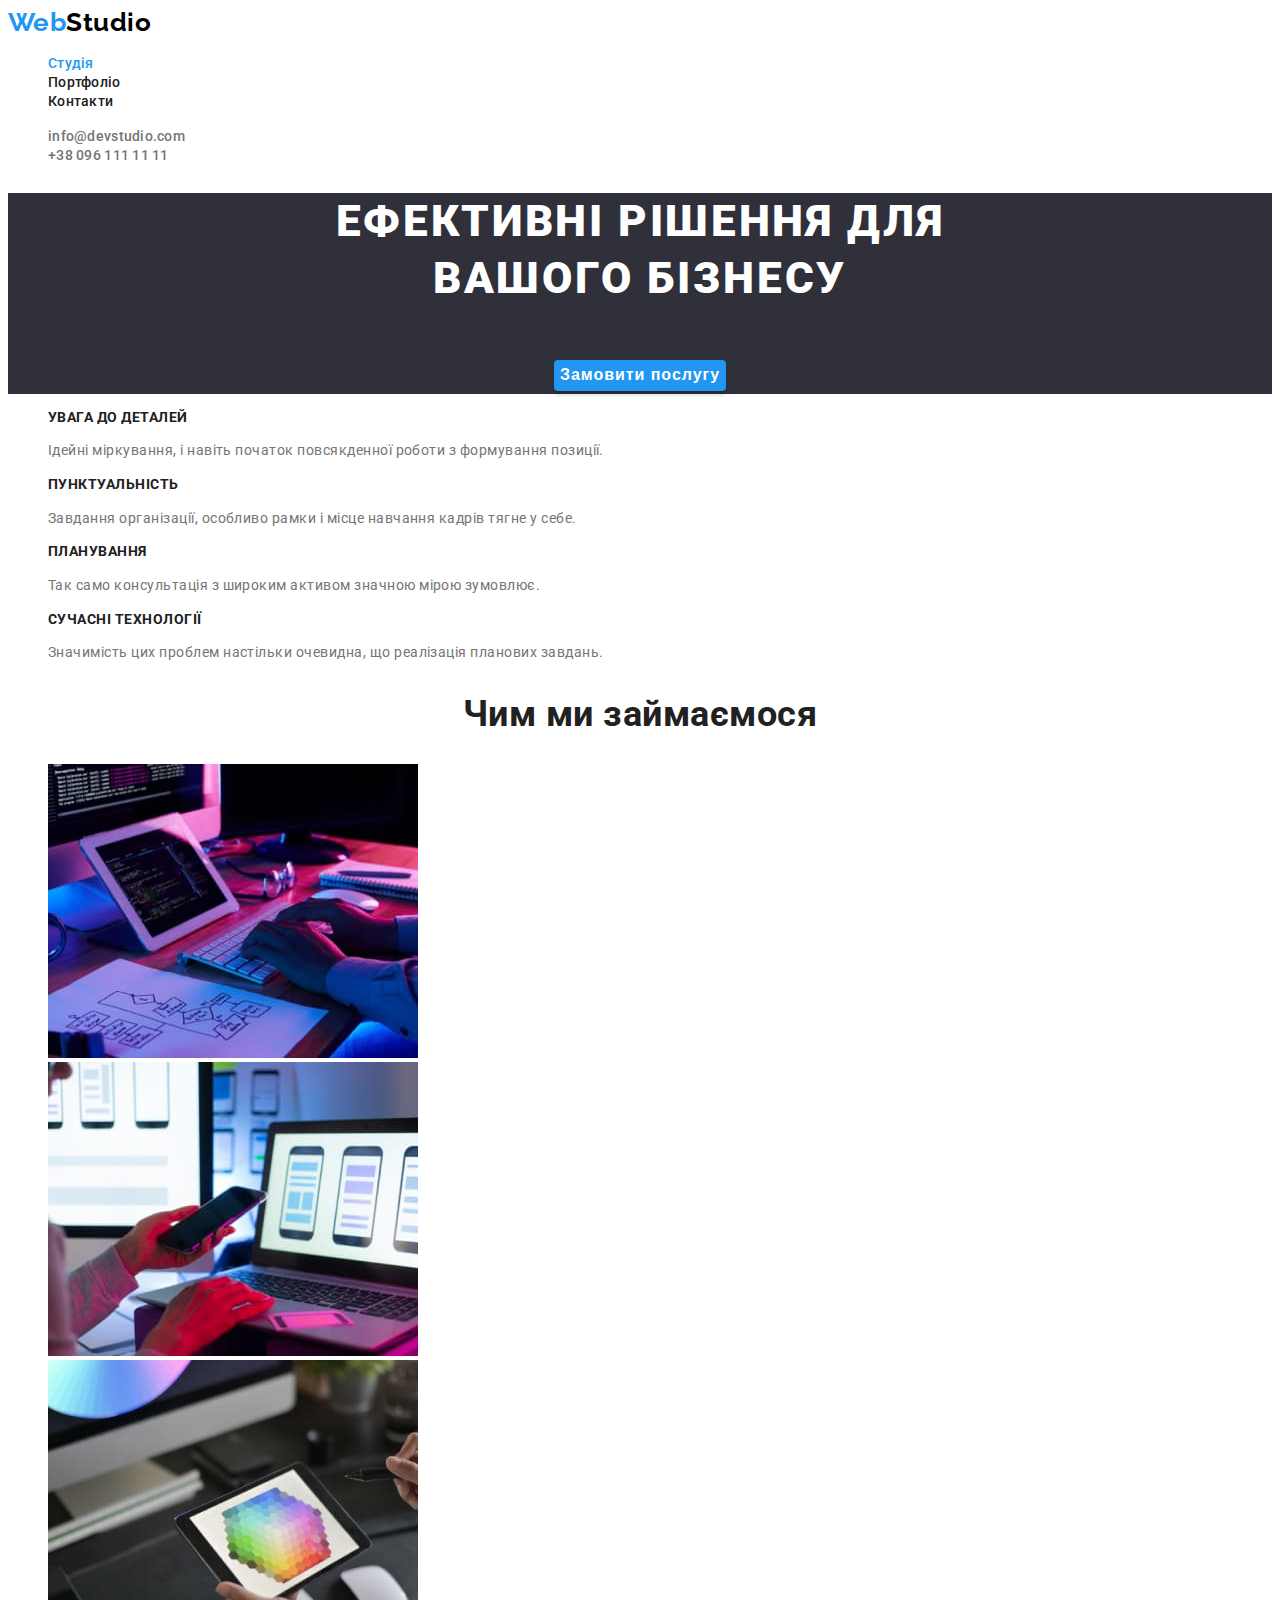
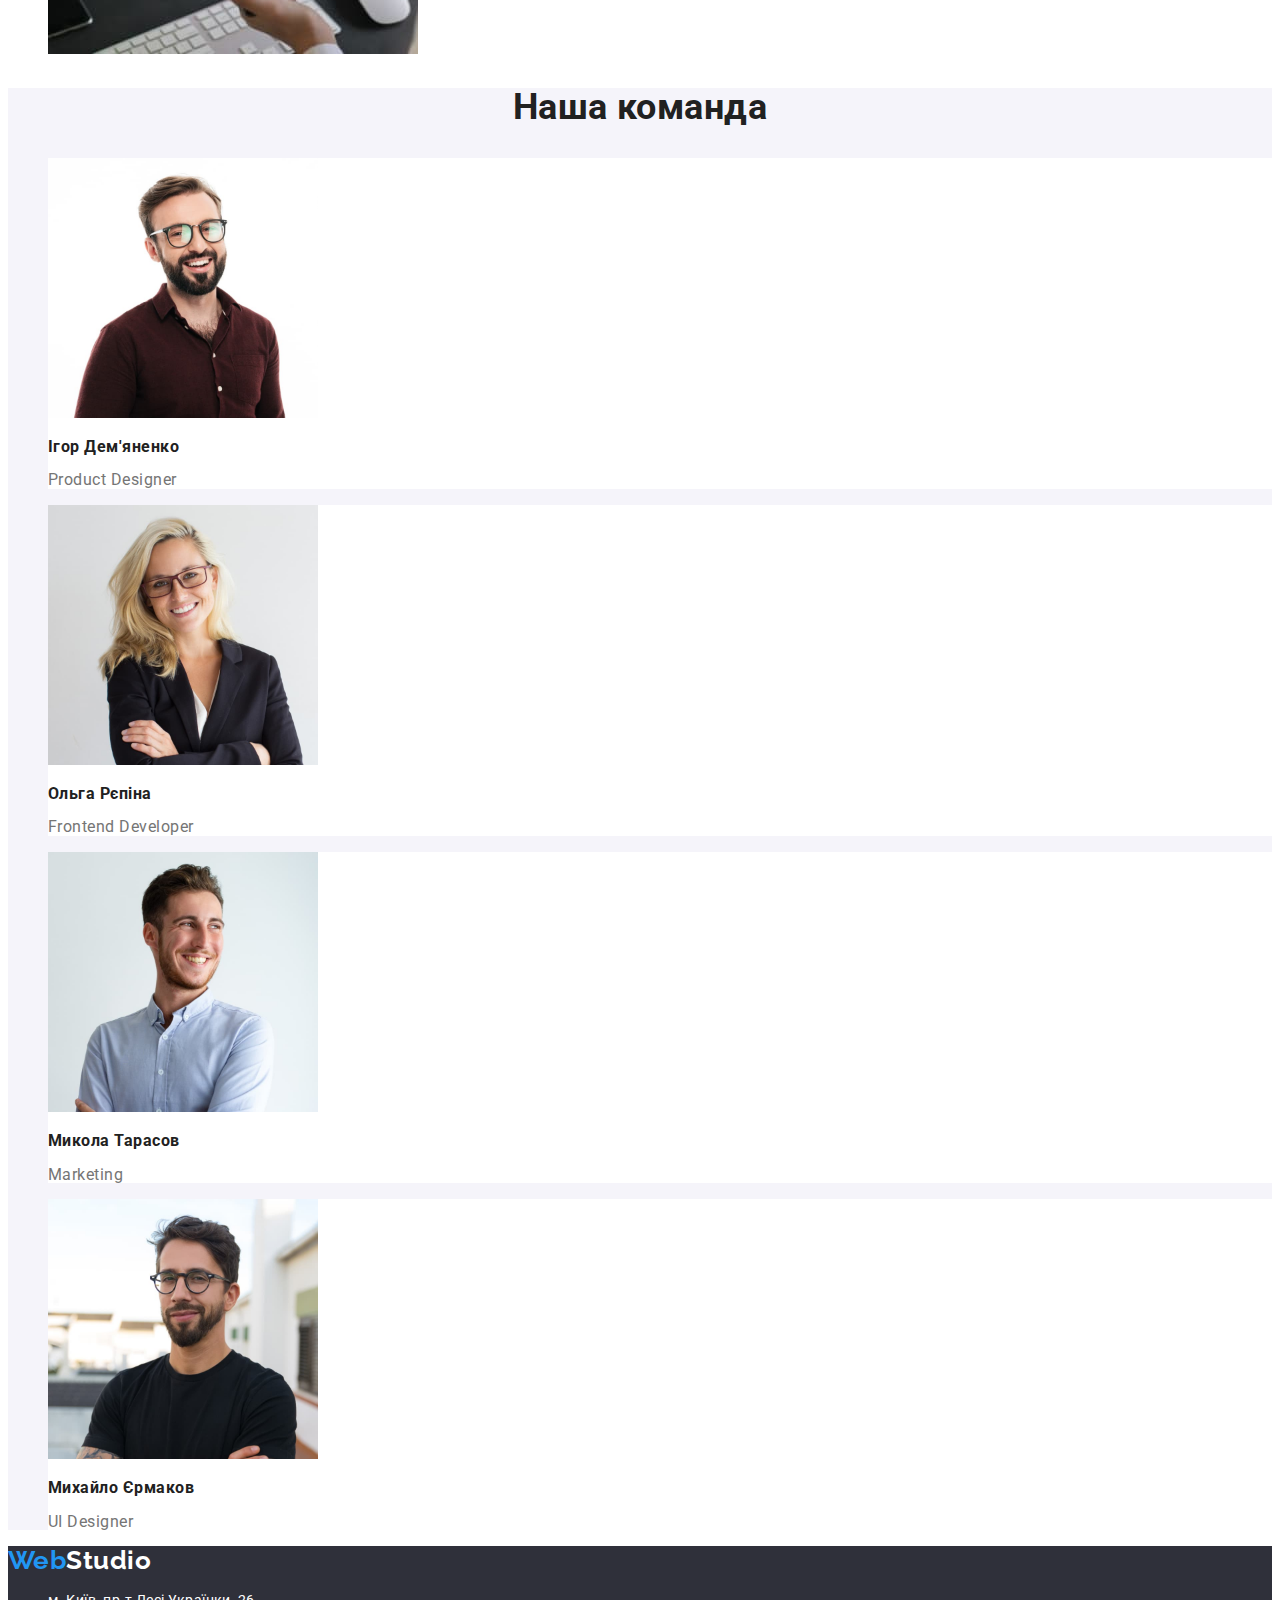
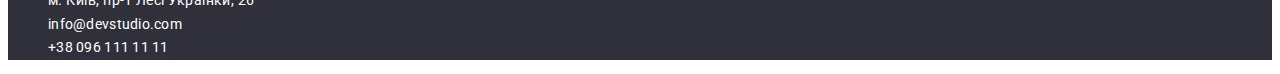
==== commit 2b9719ec: "fix button" ====
--- a/index.html
+++ b/index.html
@@ -13,16 +13,16 @@
     <title>WebStudio</title>
     <link rel="stylesheet" href="./css/style.css" />
   </head>
-  <body>
+  <body class="body">
     <header class="header">
       <a href="./index.html" class="header-content"><span class="web-content">Web</span>Studio</a>
       <nav class="header-nav">
         <ul class="header-list list">
-          <li class="header-item"><a href="./index.html" class="header-link link">Студія</a></li>
+          <li class="header-item"><a href="./index.html" class="link current">Студія</a></li>
           <li class="header-item">
-            <a href="./portfolio.html" class="header-link link">Портфоліо</a>
+            <a href="./portfolio.html" class="link">Портфоліо</a>
           </li>
-          <li class="header-item"><a href="#address" class="header-link link">Контакти</a></li>
+          <li class="header-item"><a href="#address" class="link">Контакти</a></li>
         </ul>
       </nav>
       <ul class="header-contact">
@@ -41,7 +41,7 @@
           Ефективні рішення для<br />
           вашого бізнесу
         </h1>
-        <button type="button" class="hero-btn">Замовити послугу</button>
+        <button type="button" class="hero-btn pointer">Замовити послугу</button>
       </section>
       <!--Особливості-->
       <section class="features">
@@ -159,7 +159,7 @@
     </main>
     <footer class="footer">
       <a href="./index.html" class="footer-content"><span class="web-content">Web</span>Studio</a>
-      <address id="address">
+      <address id="address" class="address">
         <ul class="footer-contact">
           <li class="footer-item list">
             <a
@@ -171,10 +171,10 @@
             >
           </li>
           <li class="footer-items list">
-            <a href="mailto:info@devstudio.com" class="mail">info@devstudio.com</a>
+            <a href="mailto:info@devstudio.com" class="contact link">info@devstudio.com</a>
           </li>
           <li class="footer-items list">
-            <a href="tel:+380961111111" class="contact">+38 096 111 11 11</a>
+            <a href="tel:+380961111111" class="contact link">+38 096 111 11 11</a>
           </li>
         </ul>
       </address>
--- a/css/style.css
+++ b/css/style.css
@@ -5,7 +5,7 @@
     --secondary-white-color: #ffffff;
 }
 
-body {
+.body {
     font-family: "Roboto", sans-serif;
     font-weight: 500;
     letter-spacing: 0.03em;
@@ -26,8 +26,7 @@
     text-decoration: none;
 }
 
-.header-content,
-.footer-content {
+.header-content {
     font-family: 'Raleway';
     font-weight: 700;
     font-size: 26px;
@@ -45,7 +44,11 @@
     color: var(--accent-color);
 }
 
-.header-link {
+.link.current {
+    color: var(--accent-color);
+}
+
+.link{
     font-size: 14px;
     line-height: 1.1;
     letter-spacing: 0.02em;
@@ -74,6 +77,7 @@
 }
 
 .hero-btn {
+    border: none;
     font-weight: 700;
     font-size: 16px;
     line-height: 1.8;
@@ -83,6 +87,10 @@
     box-shadow: 0px 4px 4px rgba(0, 0, 0, 0.15);
     border-radius: 4px;
 }
+
+.pointer {
+    cursor: pointer;
+  }
 
 /* особливості */
 
@@ -162,11 +170,27 @@
 
 /* footer */
 
+.address {
+    font-style: normal;
+    font-weight: 400;
+    font-size: 14px;
+    line-height: 1.7;
+}
+
 .footer {
     background-color: #2F303A;
 }
 
-.footer-item a {
+.footer-content {
+    font-family: 'Raleway';
+    font-weight: 700;
+    font-size: 26px;
+    line-height: 1.1;
+    color: var(--secondary-white-color);
+    text-decoration: none;
+}
+
+.address {
     font-weight: 400;
     font-size: 14px;
     line-height: 1.7;
@@ -174,9 +198,10 @@
     color:var(--secondary-white-color);
 }
 
-.footer-items a {
-    text-decoration: none;
-    color: rgba(255, 255, 255, 0.6);
+.contact {
+    font-style: normal;
+    text-decoration: none;
+    color: var(--secondary-white-color)
 }
 
 /* портфоліо */
@@ -194,14 +219,15 @@
     border-radius: 4px;
 }
 
-.btn:hover {
-    color: var(--secondary-text-color);
-    background-color: var(--secondary-white-color);
-}
-
-.btn:focus {
+.btn:hover,
+.btn:focus  {
     color: var(--secondary-white-color);
     background-color: var(--accent-color);
+    border: none;
+}
+
+.btn {
+    border: none;
 }
 
 .work-title {
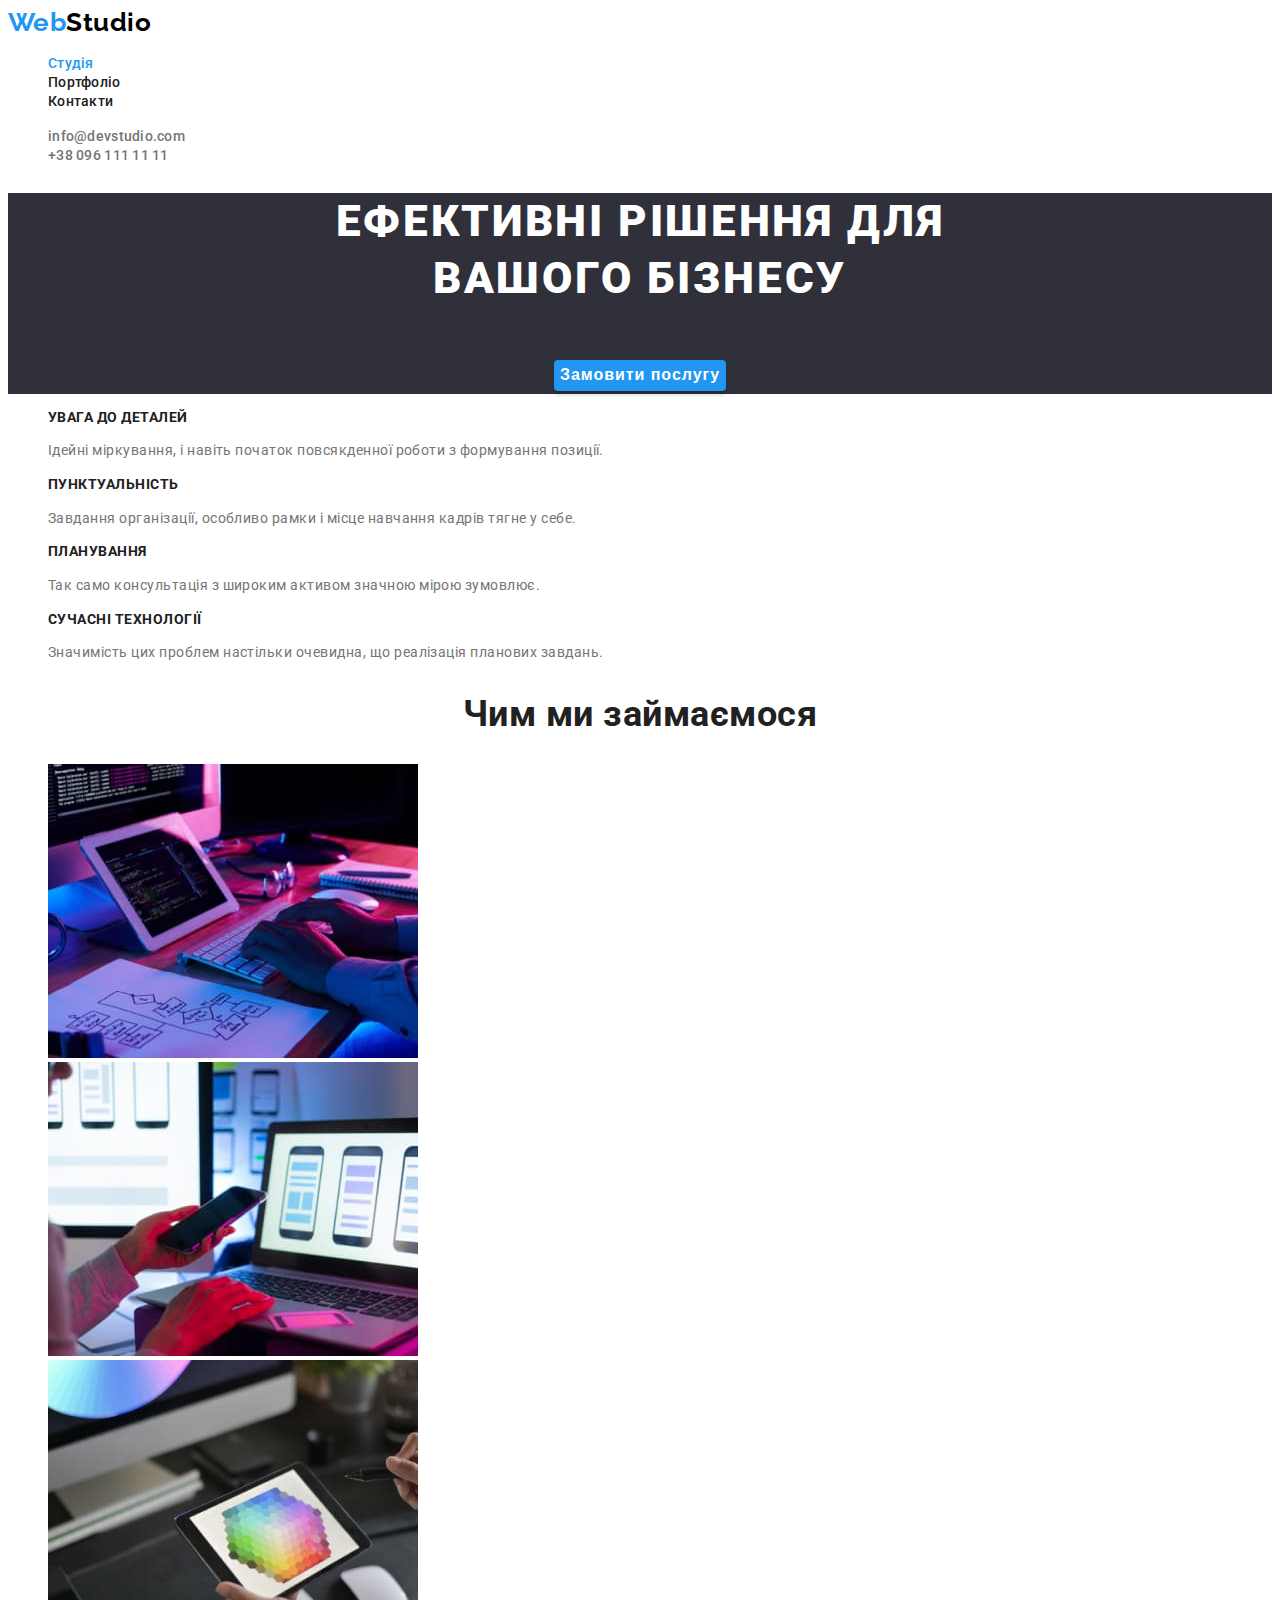
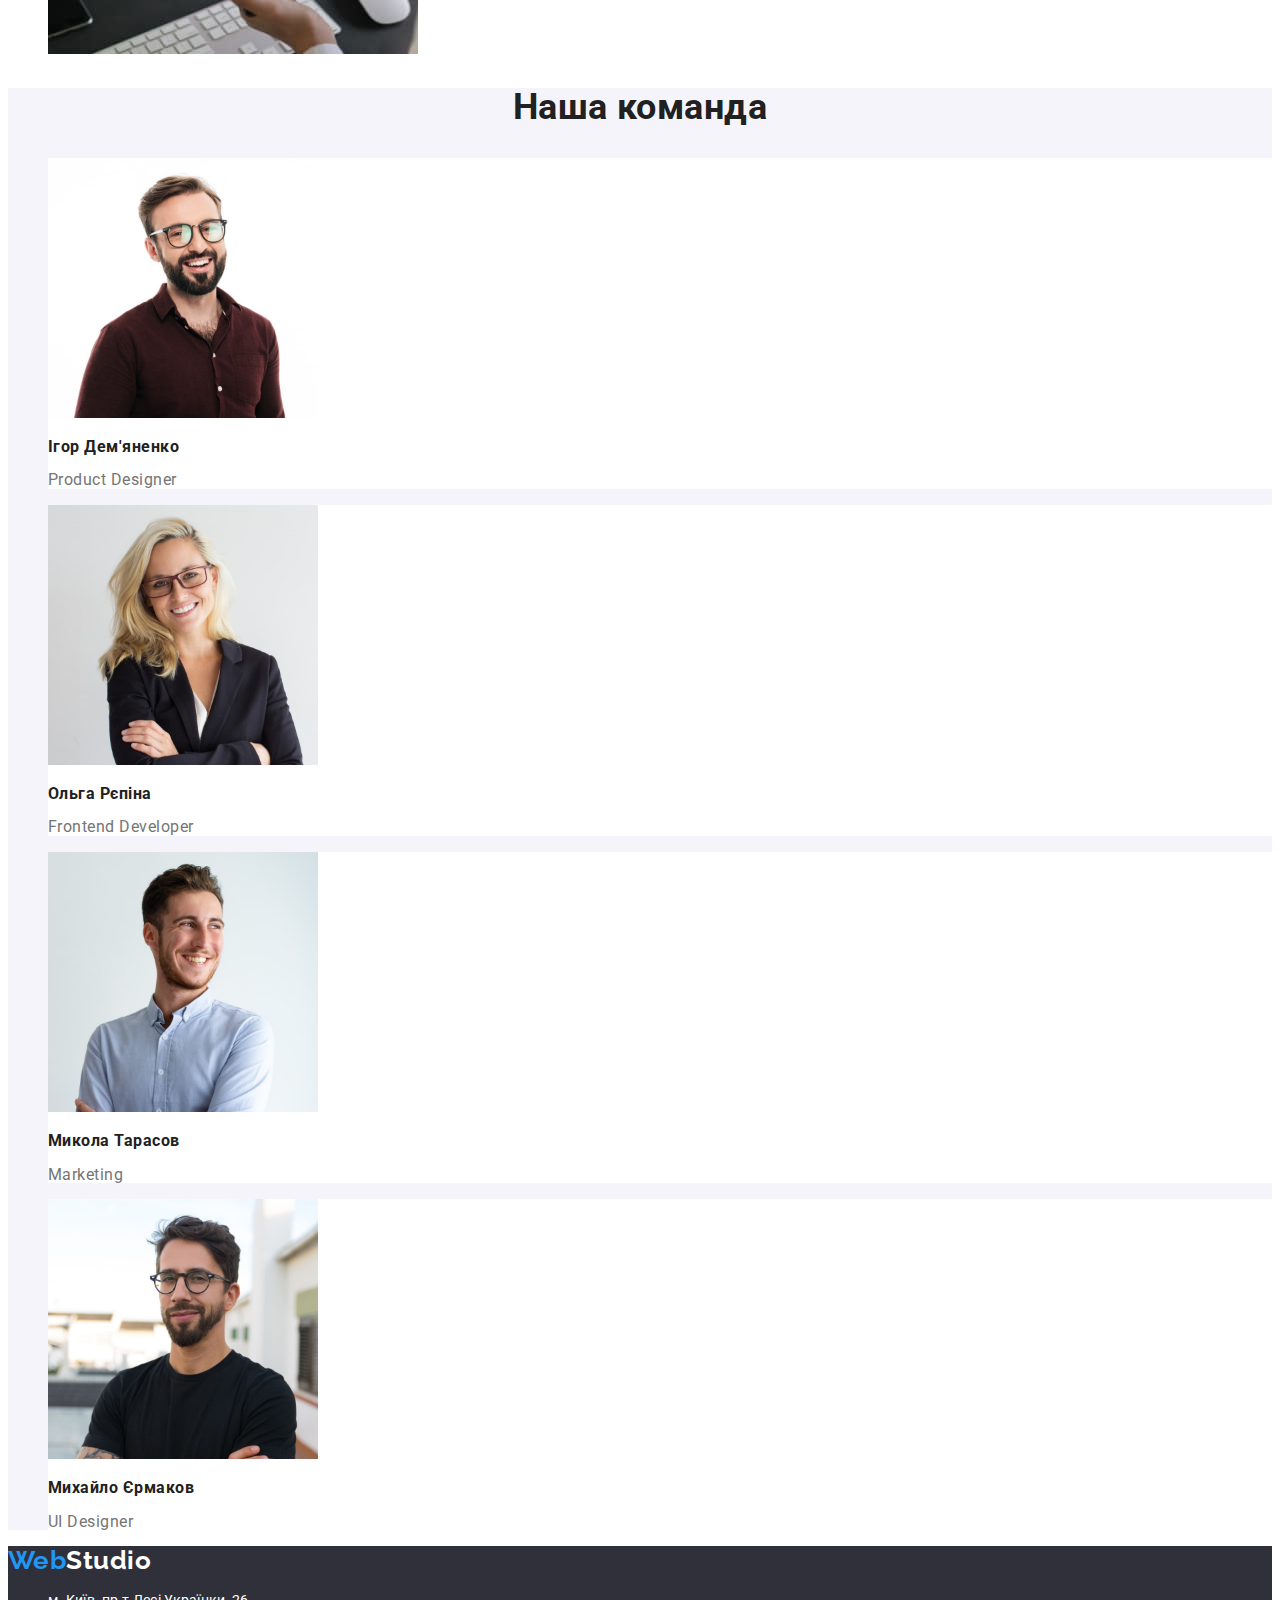
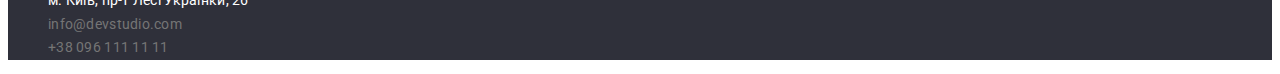
==== commit 0f17ee75: "fix button" ====
--- a/index.html
+++ b/index.html
@@ -166,7 +166,7 @@
               href="https://goo.gl/maps/LxJnKi2YJGoGmcJx7"
               target="”_blank”"
               rel="nofollow noopener noreferrer"
-              class="address"
+              class="address link"
               >м. Київ, пр-т Лесі Українки, 26</a
             >
           </li>
--- a/css/style.css
+++ b/css/style.css
@@ -1,241 +1,235 @@
 :root {
-    --secondary-text-color: #212121;
-    --secondary-bcg-color: #F5F5F5;
-    --accent-color: #2196F3;
-    --secondary-white-color: #ffffff;
+  --secondary-text-color: #212121;
+  --secondary-bcg-color: #f5f5f5;
+  --accent-color: #2196f3;
+  --secondary-white-color: #ffffff;
 }
 
 .body {
-    font-family: "Roboto", sans-serif;
-    font-weight: 500;
-    letter-spacing: 0.03em;
+  font-family: 'Roboto', sans-serif;
+  font-weight: 500;
+  letter-spacing: 0.03em;
 }
 
 .list {
-    list-style: none;
+  list-style: none;
 }
 
 .link {
-    text-decoration: none;
+  text-decoration: none;
 }
 
 /* header */
 
 .header {
-    background-color: var(--secondary-white-color);
-    text-decoration: none;
+  background-color: var(--secondary-white-color);
+  text-decoration: none;
 }
 
 .header-content {
-    font-family: 'Raleway';
-    font-weight: 700;
-    font-size: 26px;
-    line-height: 1.1;
-    color: #000000;
-    text-decoration: none;
+  font-family: 'Raleway';
+  font-weight: 700;
+  font-size: 26px;
+  line-height: 1.1;
+  color: #000000;
+  text-decoration: none;
 }
 
 .web-content {
-    color: var(--accent-color);
+  color: var(--accent-color);
 }
 
 .link:hover,
 .link:focus {
-    color: var(--accent-color);
+  color: var(--accent-color);
 }
 
 .link.current {
-    color: var(--accent-color);
-}
-
-.link{
-    font-size: 14px;
-    line-height: 1.1;
-    letter-spacing: 0.02em;
-    color: var(--secondary-text-color);
+  color: var(--accent-color);
+}
+
+.link {
+  font-size: 14px;
+  line-height: 1.1;
+  letter-spacing: 0.02em;
+  color: var(--secondary-text-color);
 }
 
 .header-contact a {
-    font-size: 14px;
-    line-height: 1.1;
-    letter-spacing: 0.02em;
-    color: #757575;
+  font-size: 14px;
+  line-height: 1.1;
+  letter-spacing: 0.02em;
+  color: #757575;
 }
 
 /* main */
 
 .hero-title,
 .title {
-    font-weight: 900;
-    font-size: 44px;
-    line-height: 1.3;
-    text-align: center;
-    letter-spacing: 0.06em;
-    text-transform: uppercase;
-    color: var(--secondary-white-color);
-    background-color: #2F303A;
+  font-weight: 900;
+  font-size: 44px;
+  line-height: 1.3;
+  text-align: center;
+  letter-spacing: 0.06em;
+  text-transform: uppercase;
+  color: var(--secondary-white-color);
+  background-color: #2f303a;
 }
 
 .hero-btn {
-    border: none;
-    font-weight: 700;
-    font-size: 16px;
-    line-height: 1.8;
-    letter-spacing: 0.06em;
-    background-color: #2196F3;
-    color: var(--secondary-white-color);
-    box-shadow: 0px 4px 4px rgba(0, 0, 0, 0.15);
-    border-radius: 4px;
-}
-
-.pointer {
-    cursor: pointer;
-  }
+  border: none;
+  font-weight: 700;
+  font-size: 16px;
+  line-height: 1.8;
+  letter-spacing: 0.06em;
+  background-color: #2196f3;
+  color: var(--secondary-white-color);
+  box-shadow: 0px 4px 4px rgba(0, 0, 0, 0.15);
+  border-radius: 4px;
+  cursor: pointer;
+}
+
 
 /* особливості */
 
 .features,
 .classes {
-    color: var(--secondary-bcg-color);
+  color: var(--secondary-bcg-color);
 }
 
 .visually-hidden {
-    position: absolute;
-    white-space: nowrap;
-    width: 1px;
-    height: 1px;
-    overflow: hidden;
-    border: 0;
-    padding: 0;
-    clip: rect(0 0 0 0);
-    clip-path: inset(50%);
-    margin: -1px;
+  position: absolute;
+  white-space: nowrap;
+  width: 1px;
+  height: 1px;
+  overflow: hidden;
+  border: 0;
+  padding: 0;
+  clip: rect(0 0 0 0);
+  clip-path: inset(50%);
+  margin: -1px;
 }
 
 .features-title {
-    font-weight: 700;
-    font-size: 14px;
-    line-height: 1.1;
-    text-transform: uppercase;
-    color: var(--secondary-text-color);
+  font-weight: 700;
+  font-size: 14px;
+  line-height: 1.1;
+  text-transform: uppercase;
+  color: var(--secondary-text-color);
 }
 
 .features-text {
-    font-weight: 400;
-    font-size: 14px;
-    line-height: 1.7;
-    color: #757575;
+  font-weight: 400;
+  font-size: 14px;
+  line-height: 1.7;
+  color: #757575;
 }
 
 /* чим ми займаємося */
 
 .classes-title {
-    font-weight: 700;
-    font-size: 36px;
-    line-height: 1.1;
-    text-align: center;
-    color: var(--secondary-text-color);
+  font-weight: 700;
+  font-size: 36px;
+  line-height: 1.1;
+  text-align: center;
+  color: var(--secondary-text-color);
 }
 
 /* наша команда */
 
 .team {
-    background-color: #F5F4FA;
+  background-color: #f5f4fa;
 }
 
 .team-title {
-    font-weight: 700;
-    font-size: 36px;
-    line-height: 1.1;
-    text-align: center;
-    color: var(--secondary-text-color)
+  font-weight: 700;
+  font-size: 36px;
+  line-height: 1.1;
+  text-align: center;
+  color: var(--secondary-text-color);
 }
 
 .our-team {
-    font-size: 16px;
-    line-height: 1.1;
-    color: var(--secondary-text-color)
+  font-size: 16px;
+  line-height: 1.1;
+  color: var(--secondary-text-color);
 }
 
 .team-item {
-    background-color: var(--secondary-white-color);
+  background-color: var(--secondary-white-color);
 }
 
 .text {
-    font-weight: 400;
-    font-size: 16px;
-    line-height: 1.1;
-    color: #757575;
+  font-weight: 400;
+  font-size: 16px;
+  line-height: 1.1;
+  color: #757575;
 }
 
 /* footer */
 
 .address {
-    font-style: normal;
-    font-weight: 400;
-    font-size: 14px;
-    line-height: 1.7;
+  font-style: normal;
+  font-weight: 400;
+  font-size: 14px;
+  line-height: 1.7;
 }
 
 .footer {
-    background-color: #2F303A;
+  background-color: #2f303a;
 }
 
 .footer-content {
-    font-family: 'Raleway';
-    font-weight: 700;
-    font-size: 26px;
-    line-height: 1.1;
-    color: var(--secondary-white-color);
-    text-decoration: none;
+  font-family: 'Raleway';
+  font-weight: 700;
+  font-size: 26px;
+  line-height: 1.1;
+  color: var(--secondary-white-color);
+  text-decoration: none;
 }
 
 .address {
-    font-weight: 400;
-    font-size: 14px;
-    line-height: 1.7;
-    text-decoration: none;
-    color:var(--secondary-white-color);
+  font-weight: 400;
+  font-size: 14px;
+  line-height: 1.7;
+  text-decoration: none;
+  color: var(--secondary-white-color);
 }
 
 .contact {
-    font-style: normal;
-    text-decoration: none;
-    color: var(--secondary-white-color)
+  font-style: normal;
+  text-decoration: none;
+  color: #757575;
 }
 
 /* портфоліо */
 
 .button-list {
-    color: var(--secondary-bcg-color);
-    list-style: none;
-}
-
-
-.button-item {
-    font-size: 16px;
-    line-height: 1.6;
-    color: var(--secondary-text-color);
-    border-radius: 4px;
-}
+  color: var(--secondary-bcg-color);
+  list-style: none;
+}
+
 
 .btn:hover,
-.btn:focus  {
-    color: var(--secondary-white-color);
-    background-color: var(--accent-color);
-    border: none;
+.btn:focus {
+  color: var(--secondary-white-color);
+  background-color: var(--accent-color);
+  border: none;
 }
 
 .btn {
-    border: none;
+  font-size: 16px;
+  line-height: 1.6;
+  color: var(--secondary-text-color);
+  border-radius: 4px;
+  border: none;
+  cursor: pointer;
 }
 
 .work-title {
-    font-weight: 700;
-    font-size: 18px;
-    line-height: 2;
-    letter-spacing: 0.06em;
-    color: var(--secondary-text-color)
-}
-
-
+  font-weight: 700;
+  font-size: 18px;
+  line-height: 2;
+  letter-spacing: 0.06em;
+  color: var(--secondary-text-color);
+}
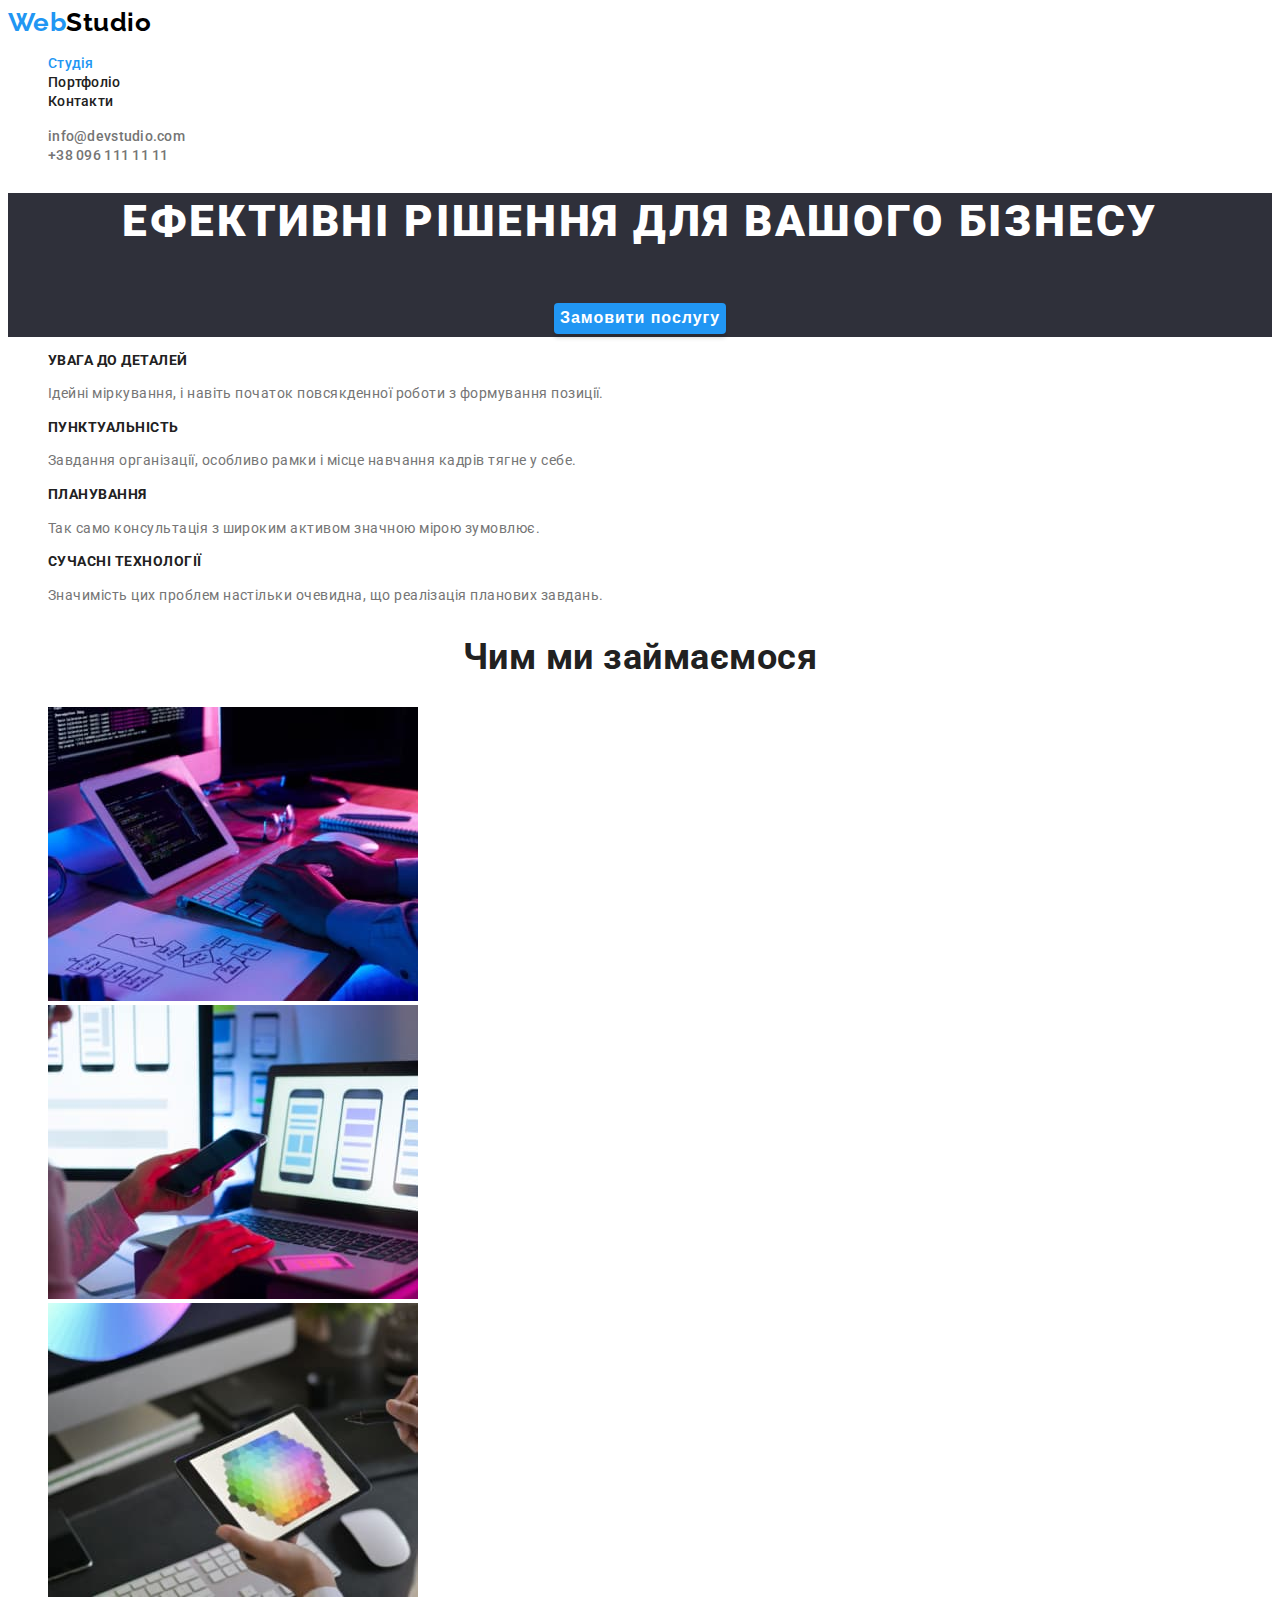
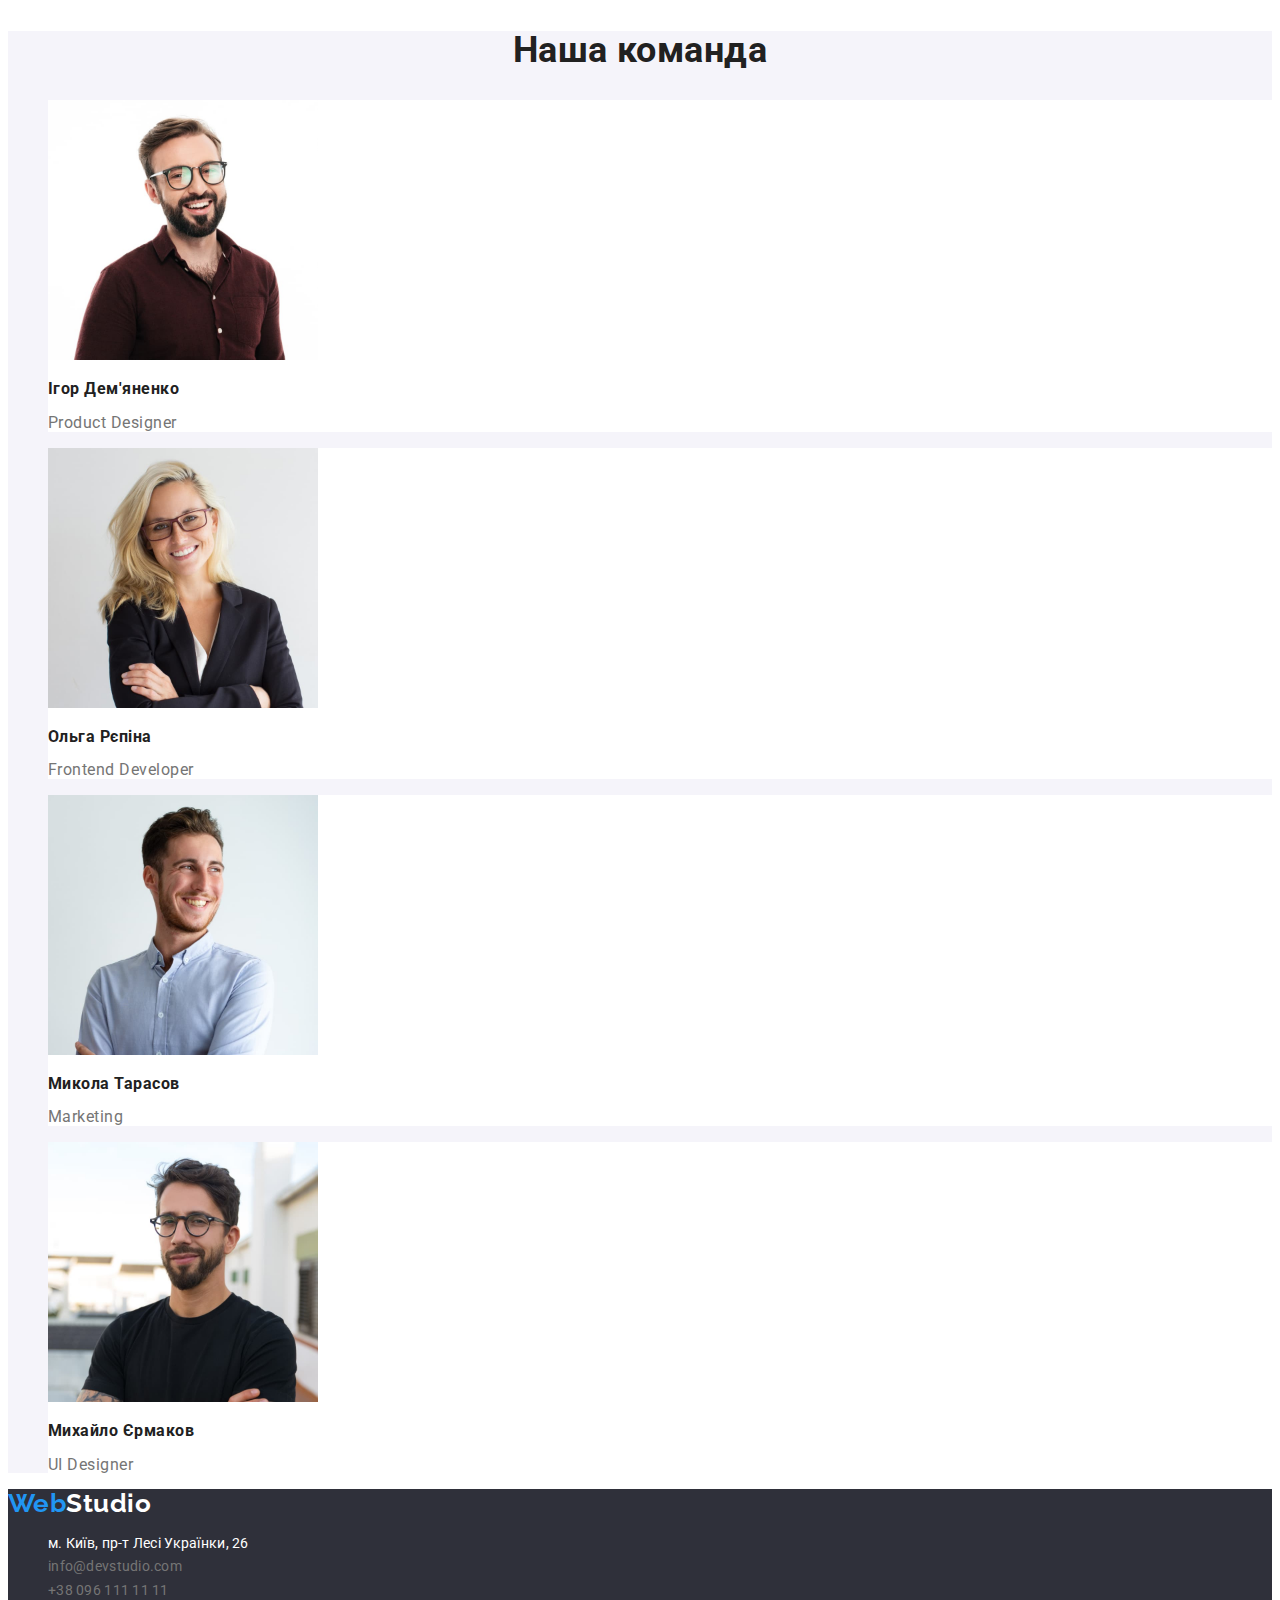
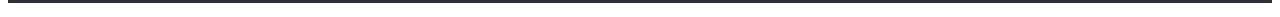
==== commit 02e5e8cf: "fix h1" ====
--- a/index.html
+++ b/index.html
@@ -27,7 +27,7 @@
       </nav>
       <ul class="header-contact">
         <li class="header-item list">
-          <a href="mailto:info@devstudio.com" class="mail link">info@devstudio.com</a>
+          <a href="mailto:info@devstudio.com" class="contact link">info@devstudio.com</a>
         </li>
         <li class="header-item list">
           <a href="tel:+380961111111" class="contact link">+38 096 111 11 11</a>
@@ -38,8 +38,7 @@
       <!--Шапка-->
       <section class="hero-title">
         <h1 class="title">
-          Ефективні рішення для<br />
-          вашого бізнесу
+          Ефективні рішення для вашого бізнесу
         </h1>
         <button type="button" class="hero-btn pointer">Замовити послугу</button>
       </section>
--- a/css/style.css
+++ b/css/style.css
@@ -15,15 +15,15 @@
   list-style: none;
 }
 
-.link {
-  text-decoration: none;
-}
-
 /* header */
 
 .header {
   background-color: var(--secondary-white-color);
   text-decoration: none;
+}
+
+.header-item a {
+    font-weight: 500;
 }
 
 .header-content {
@@ -53,13 +53,14 @@
   line-height: 1.1;
   letter-spacing: 0.02em;
   color: var(--secondary-text-color);
-}
-
-.header-contact a {
-  font-size: 14px;
-  line-height: 1.1;
-  letter-spacing: 0.02em;
+  text-decoration: none;
+}
+
+.contact {
+  font-weight: 400;
   color: #757575;
+  font-style: normal;
+  text-decoration: none;
 }
 
 /* main */
@@ -168,39 +169,29 @@
 
 /* footer */
 
+
+.footer {
+  background-color: #2f303a;
+}
+
+.footer-content {
+  font-family: 'Raleway';
+  font-weight: 700;
+  font-size: 26px;
+  line-height: 1.1;
+  color: var(--secondary-white-color);
+  text-decoration: none;
+}
+
 .address {
   font-style: normal;
   font-weight: 400;
   font-size: 14px;
   line-height: 1.7;
-}
-
-.footer {
-  background-color: #2f303a;
-}
-
-.footer-content {
-  font-family: 'Raleway';
-  font-weight: 700;
-  font-size: 26px;
-  line-height: 1.1;
-  color: var(--secondary-white-color);
-  text-decoration: none;
-}
-
-.address {
-  font-weight: 400;
-  font-size: 14px;
-  line-height: 1.7;
-  text-decoration: none;
-  color: var(--secondary-white-color);
-}
-
-.contact {
-  font-style: normal;
-  text-decoration: none;
-  color: #757575;
-}
+  text-decoration: none;
+  color: var(--secondary-white-color);
+}
+
 
 /* портфоліо */
 
